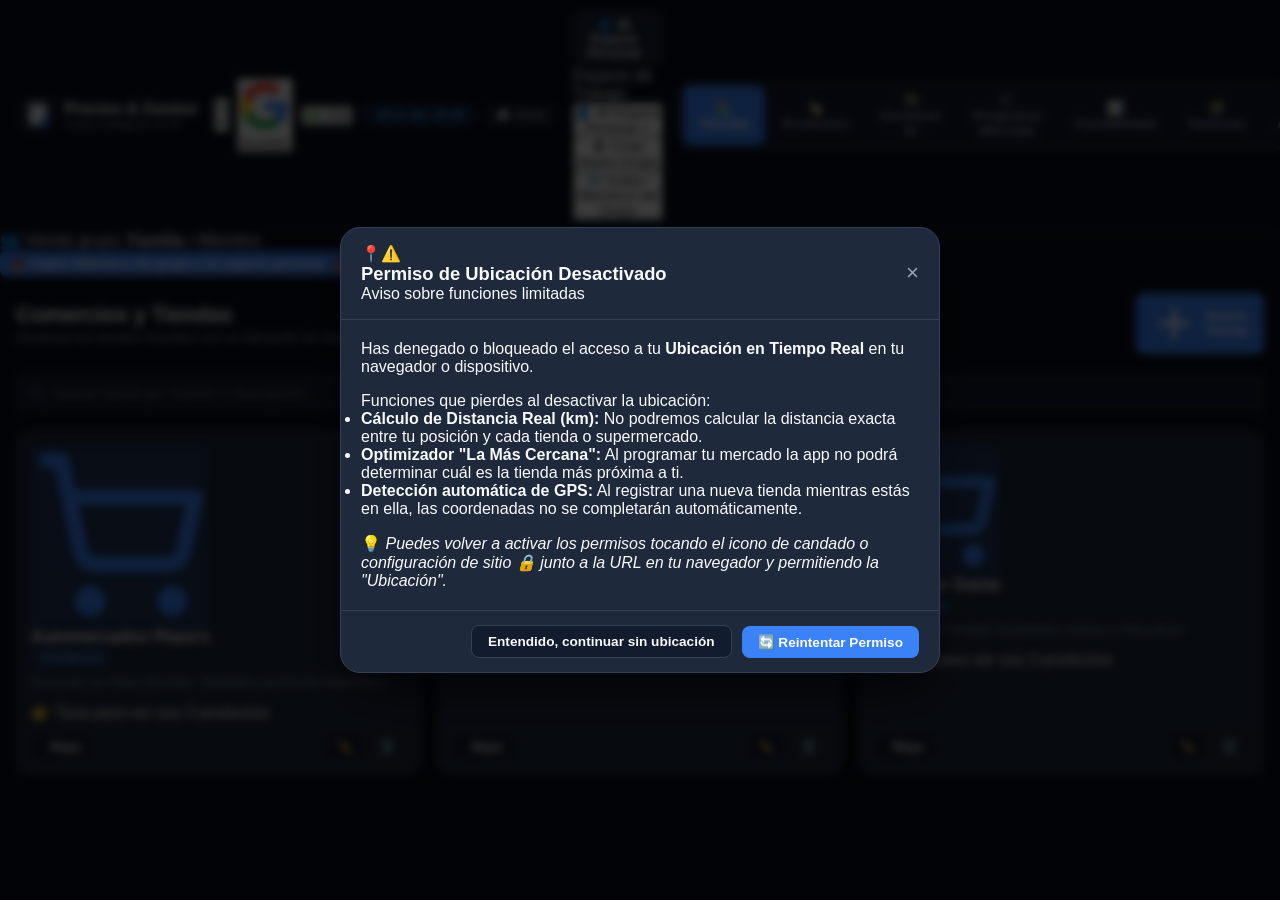
==== index.html @ e823f04b "feat: mostrar icono y nombre de tienda recortado en productos del carro de compras" ====
<!DOCTYPE html>
<html lang="es">
<head>
  <meta charset="UTF-8">
  <meta name="viewport" content="width=device-width, initial-scale=1.0, maximum-scale=1.0, user-scalable=no">
  <meta http-equiv="Cache-Control" content="no-cache, no-store, must-revalidate">
  <meta http-equiv="Pragma" content="no-cache">
  <meta http-equiv="Expires" content="0">
  <meta name="theme-color" content="#2563eb">
  <meta name="description" content="App para registro de compras con IA, control de gastos, historial de precios y planificador inteligente de mercado.">
  <title>Control de Precios y Gastos</title>
  <link rel="manifest" href="./manifest.json">
  <link rel="icon" type="image/svg+xml" href="./icons/icon.svg">
  <link rel="apple-touch-icon" href="./icons/icon.svg">
  <link rel="stylesheet" href="./css/styles.css?v=30">
  <!-- Tailwind Utilities (CDN for instant responsive styling) -->
  <script src="https://cdn.tailwindcss.com"></script>
  <script>
    tailwind.config = {
      darkMode: 'class',
      theme: {
        extend: {
          colors: {
            brand: {
              50: '#eff6ff',
              500: '#3b82f6',
              600: '#2563eb',
              700: '#1d4ed8',
            }
          }
        }
      }
    }
  </script>
  <!-- Google Identity Services (GIS) Oficial -->
  <script src="https://accounts.google.com/gsi/client" async defer></script>
</head>
<body class="bg-slate-950 text-slate-100 antialiased selection:bg-blue-500 selection:text-white">

  <!-- Top App Header -->
  <header class="app-header">
    <!-- Brand / Logotipo -->
    <div class="brand-wrapper">
      <img src="./icons/icon.svg" alt="Logo" class="brand-logo shadow-lg">
      <div>
        <h1 class="brand-title">Precios & Gastos</h1>
        <p class="brand-subtitle">Control Inteligente con IA</p>
      </div>
    </div>

    <!-- Header Actions (Google Auth, BCV & Drive Pills) -->
    <div class="header-actions">
      <!-- Botón Campana de Notificaciones -->
      <button id="btnNotificationsBell" class="relative flex items-center justify-center w-8 h-8 rounded-full bg-slate-800/90 hover:bg-slate-700 border border-slate-700 text-slate-200 transition" title="Centro de Notificaciones">
        <svg class="w-4 h-4 pointer-events-none" fill="none" stroke="currentColor" viewBox="0 0 24 24">
          <path stroke-linecap="round" stroke-linejoin="round" stroke-width="2" d="M15 17h5l-1.405-1.405A2.032 2.032 0 0118 14.158V11a6.002 6.002 0 00-4-5.659V5a2 2 0 10-4 0v.341C7.67 6.165 6 8.388 6 11v3.159c0 .538-.214 1.055-.595 1.436L4 17h5m6 0v1a3 3 0 11-6 0v-1m6 0H9"/>
        </svg>
        <span id="notifBadge" class="hidden absolute -top-1 -right-1 px-1.5 min-w-[18px] h-[18px] rounded-full bg-red-500 text-white font-black text-[10px] flex items-center justify-center ring-2 ring-slate-900 shadow pointer-events-none animate-bounce">
          0
        </span>
      </button>

      <!-- Google Auth Pill -->
      <button id="googleAuthBtn" class="flex items-center gap-1.5 p-1.5 sm:px-2.5 sm:py-1 rounded-full bg-slate-800/90 hover:bg-slate-700 border border-slate-700 text-xs font-semibold text-slate-200 transition" title="Iniciar sesión con Google">
        <svg class="w-4 h-4 flex-shrink-0" viewBox="0 0 24 24"><path fill="#4285F4" d="M22.56 12.25c0-.78-.07-1.53-.2-2.25H12v4.26h5.92c-.26 1.37-1.04 2.53-2.21 3.31v2.77h3.57c2.08-1.92 3.28-4.74 3.28-8.09z"/><path fill="#34A853" d="M12 23c2.97 0 5.46-.98 7.28-2.66l-3.57-2.77c-.98.66-2.23 1.06-3.71 1.06-2.86 0-5.29-1.93-6.16-4.53H2.18v2.84C3.99 20.53 7.7 23 12 23z"/><path fill="#FBBC05" d="M5.84 14.09c-.22-.66-.35-1.36-.35-2.09s.13-1.43.35-2.09V7.06H2.18C1.43 8.55 1 10.22 1 12s.43 3.45 1.18 4.94l2.85-2.22.81-.63z"/><path fill="#EA4335" d="M12 5.38c1.62 0 3.06.56 4.21 1.64l3.15-3.15C17.45 2.09 14.97 1 12 1 7.7 1 3.99 3.47 2.18 7.06l3.66 2.84c.87-2.6 3.3-4.52 6.16-4.52z"/></svg>
        <span id="googleAuthText" class="hidden sm:inline">Acceder</span>
      </button>

      <!-- Global Currency Display Pill ($ USD / Bs. VES) -->
      <button id="globalCurrencyToggleBtn" class="flex items-center gap-1.5 p-1.5 sm:px-2.5 sm:py-1 rounded-full bg-slate-800/90 hover:bg-slate-700 border border-slate-700 text-xs font-bold text-slate-200 transition" title="Cambiar moneda de visualización ($ USD / Bs. VES)">
        <span class="text-blue-400">💵</span>
        <span id="globalCurrencyToggleText">USD</span>
      </button>

      <!-- BCV Rate Pill -->
      <button id="bcvPillBtn" class="bcv-pill" title="Haga clic para actualizar o cambiar la tasa del BCV">
        <span class="w-2 h-2 rounded-full bg-blue-400 animate-pulse flex-shrink-0"></span>
        <span id="bcvPillText">BCV: Bs. --</span>
      </button>

      <!-- Drive Sync Pill (Oculto en móvil) -->
      <button id="drivePillBtn" class="drive-pill disabled hidden sm:flex" title="Estado de respaldo en Google Drive">
        <span>☁️</span>
        <span id="drivePillText">Drive</span>
      </button>
    </div>

    <!-- Workspace Selector (Personal vs Grupos) -->
    <div class="workspace-selector-wrapper">
      <button id="workspaceBtn" class="workspace-btn-main">
        <div class="flex items-center gap-2 truncate">
          <span id="workspaceIcon">👤</span>
          <span id="workspaceName" class="truncate">Mi Espacio Personal</span>
        </div>
        <svg class="w-3.5 h-3.5 text-slate-400 flex-shrink-0" fill="none" stroke="currentColor" viewBox="0 0 24 24"><path stroke-linecap="round" stroke-linejoin="round" stroke-width="2" d="M19 9l-7 7-7-7"/></svg>
      </button>

      <!-- Dropdown Menu -->
      <div id="workspaceDropdown" class="hidden absolute left-0 right-0 sm:right-auto mt-2 w-full sm:w-64 bg-slate-900 border border-slate-700 rounded-xl shadow-2xl p-2 z-50">
        <div class="text-[10px] uppercase font-bold text-slate-400 px-2 py-1">Espacio de Trabajo</div>
        <div id="workspaceOptionsList" class="space-y-1 mb-2">
          <!-- Rendered dynamically -->
        </div>
        <div class="border-t border-slate-800 pt-1 space-y-1">
          <button id="btnOpenCreateGroupModal" class="w-full text-left px-2 py-1.5 rounded-lg text-xs font-medium text-blue-400 hover:bg-slate-800 flex items-center gap-2">
            <span>➕</span> Crear Nuevo Grupo
          </button>
          <button id="btnOpenManageGroupModal" class="w-full text-left px-2 py-1.5 rounded-lg text-xs font-medium text-slate-300 hover:bg-slate-800 flex items-center gap-2 hidden">
            <span>⚙️</span> Invitar / Miembros del Grupo
          </button>
        </div>
      </div>
    </div>

    <!-- Desktop Navigation Tabs (Solo PC/Tablet) -->
    <nav class="desktop-nav" id="desktopNav">
      <button class="nav-btn active" data-view="stores">🏪 Tiendas</button>
      <button class="nav-btn" data-view="products">🏷️ Productos</button>
      <button class="nav-btn" data-view="scanner">📸 Escanear IA</button>
      <button class="nav-btn" data-view="planner">🛒 Programar Mercado</button>
      <button class="nav-btn" data-view="accounting">📊 Contabilidad</button>
      <button class="nav-btn" data-view="invoices">🗃️ Facturas</button>
      <button class="nav-btn" data-view="settings">⚙️ Ajustes</button>
    </nav>
  </header>

  <!-- Banner Informativo de Grupo Activo -->
  <div id="groupActiveBanner" class="hidden bg-gradient-to-r from-blue-950 via-slate-900 to-indigo-950 border-b border-blue-500/30 px-3 py-2 text-xs text-blue-200 flex flex-wrap items-center justify-between gap-2 shadow-inner w-full max-w-full overflow-hidden box-border">
    <div class="flex items-center gap-2 min-w-0">
      <span class="text-base flex-shrink-0">👥</span>
      <span class="truncate">Viendo grupo: <strong id="groupBannerName" class="text-white font-bold">Familia</strong> • <span id="groupBannerRole" class="px-1.5 py-0.5 rounded bg-blue-500/20 text-blue-300 font-semibold text-[10px]">Miembro</span></span>
    </div>
    <div class="flex items-center gap-1.5 flex-wrap sm:flex-nowrap">
      <button id="btnBannerCopyAll" class="btn btn-primary btn-sm text-xs py-1 px-2.5 shadow-md shadow-blue-500/20 whitespace-normal text-left">
        <span class="hidden sm:inline">📥 Copiar biblioteca del grupo a mi espacio personal</span>
        <span class="inline sm:hidden">📥 Copiar al personal</span>
      </button>
      <button id="btnBannerManageGroup" class="btn btn-secondary btn-sm text-xs py-1 px-2">
        ⚙️ Miembros
      </button>
    </div>
  </div>

  <!-- Main Container -->
  <main class="app-container">

    <!-- 1. VIEW: TIENDAS (STORES) -->
    <section id="view-stores" class="view-panel active">
      <div class="section-header">
        <div>
          <h2 class="section-title">Comercios y Tiendas</h2>
          <p class="section-desc">Gestiona tus tiendas favoritas con su ubicación en Google Maps.</p>
        </div>
        <button id="btnNewStore" class="btn btn-primary shadow-lg shadow-blue-500/20">
          <svg class="w-4 h-4" fill="none" stroke="currentColor" viewBox="0 0 24 24"><path stroke-linecap="round" stroke-linejoin="round" stroke-width="2" d="M12 4v16m8-8H4"/></svg>
          Nueva Tienda
        </button>
      </div>

      <!-- Filter Bar -->
      <div class="filter-bar">
        <div class="search-input-wrapper">
          <svg class="search-icon" fill="none" stroke="currentColor" viewBox="0 0 24 24"><path stroke-linecap="round" stroke-linejoin="round" stroke-width="2" d="M21 21l-6-6m2-5a7 7 0 11-14 0 7 7 0 0114 0z"/></svg>
          <input type="text" id="storeSearchInput" class="search-input" placeholder="Buscar tienda por nombre o descripción...">
        </div>
      </div>

      <!-- Stores Grid -->
      <div id="storesGrid" class="cards-grid">
        <!-- Rendered dynamically -->
      </div>
    </section>

    <!-- 2. VIEW: PRODUCTOS (PRODUCTS) -->
    <section id="view-products" class="view-panel">
      <div class="section-header">
        <div>
          <h2 class="section-title">Catálogo de Productos</h2>
          <p class="section-desc">Consulta precios en USD y Bs, califica calidad (1-5 ⭐) y analiza la gráfica de evolución.</p>
        </div>
        <button id="btnNewProduct" class="btn btn-primary shadow-lg shadow-blue-500/20">
          <svg class="w-4 h-4" fill="none" stroke="currentColor" viewBox="0 0 24 24"><path stroke-linecap="round" stroke-linejoin="round" stroke-width="2" d="M12 4v16m8-8H4"/></svg>
          Nuevo Producto
        </button>
      </div>

      <!-- Filter Bar with Currency Switcher -->
      <div class="filter-bar flex-wrap gap-2.5">
        <div class="search-input-wrapper flex-1 min-w-[200px]">
          <svg class="search-icon" fill="none" stroke="currentColor" viewBox="0 0 24 24"><path stroke-linecap="round" stroke-linejoin="round" stroke-width="2" d="M21 21l-6-6m2-5a7 7 0 11-14 0 7 7 0 0114 0z"/></svg>
          <input type="text" id="productSearchInput" class="search-input" placeholder="Buscar por nombre de producto...">
        </div>
        <select id="productStoreFilter" class="form-select max-w-xs">
          <option value="ALL">Todas las tiendas</option>
        </select>
        <!-- Currency View Toggle -->
        <div class="flex items-center gap-1.5 bg-slate-900 border border-slate-800 p-1 rounded-xl flex-shrink-0">
          <span class="text-[11px] text-slate-400 font-semibold px-1 hidden sm:inline">Ver en:</span>
          <button type="button" class="btn-toggle-curr px-2.5 py-1 rounded-lg text-xs font-bold transition" data-currency="USD" title="Ver precios en Dólares ($)">
            $ USD
          </button>
          <button type="button" class="btn-toggle-curr px-2.5 py-1 rounded-lg text-xs font-bold transition" data-currency="VES" title="Ver precios en Bolívares (Bs.) calculados con la tasa BCV del día">
            Bs. VES
          </button>
        </div>
      </div>

      <!-- Products Grid -->
      <div id="productsGrid" class="cards-grid">
        <!-- Rendered dynamically -->
      </div>
    </section>

    <!-- 3. VIEW: ESCANEAR CON IA (SCANNER) -->
    <section id="view-scanner" class="view-panel">
      <div class="section-header">
        <div>
          <h2 class="section-title">Escanear con IA</h2>
          <p class="section-desc">Toma una foto a tu factura o lista de precios. La IA extraerá los productos, actualizará precios y registrará el gasto.</p>
        </div>
      </div>

      <!-- Quick Status & Config Bar for Gemini API Key -->
      <div class="max-w-2xl mx-auto mb-3 p-3 rounded-2xl bg-slate-900 border border-slate-800 flex flex-col sm:flex-row items-center justify-between gap-3 shadow-md">
        <div class="flex items-center gap-2.5 w-full sm:w-auto">
          <span class="w-8 h-8 rounded-xl bg-blue-500/10 text-blue-400 flex items-center justify-center flex-shrink-0 font-bold">🔑</span>
          <div class="min-w-0">
            <div class="flex items-center gap-2">
              <span class="text-xs font-bold text-slate-200">Clave API de Gemini</span>
              <span id="scannerApiKeyBadge" class="px-2 py-0.5 rounded-full text-[10px] font-bold bg-amber-500/20 text-amber-300 border border-amber-500/30">Cargando...</span>
            </div>
            <p class="text-[11px] text-slate-400 truncate">Requerida para extraer datos con IA (100% gratuita)</p>
          </div>
        </div>
        <div class="flex items-center gap-2 w-full sm:w-auto justify-end">
          <button type="button" id="btnOpenApiKeyModalScanner" class="btn btn-secondary btn-sm text-xs py-1.5 px-3 flex items-center gap-1.5 w-full sm:w-auto justify-center">
            <span>⚙️</span> Cambiar Clave
          </button>
          <button type="button" id="btnOpenApiKeyGuideScanner" class="btn btn-secondary btn-sm text-xs py-1.5 px-2.5 flex items-center gap-1 flex-shrink-0" title="Ver guía paso a paso para conseguirla gratis">
            <span>❓</span> Guía
          </button>
        </div>
      </div>

      <!-- Selector de Nivel de IA (Flash Gratuito vs Pro Clase Especial) -->
      <div class="max-w-2xl mx-auto mb-5 p-2.5 rounded-2xl bg-slate-900/90 border border-slate-800 flex flex-col sm:flex-row items-center justify-between gap-2.5 shadow-md">
        <div class="flex items-center gap-2.5 w-full sm:w-auto">
          <span id="scannerTierIcon" class="w-8 h-8 rounded-xl bg-blue-500/10 text-blue-400 flex items-center justify-center font-bold text-base flex-shrink-0">⚡</span>
          <div>
            <div class="flex items-center gap-2">
              <span class="text-xs font-bold text-slate-200">Nivel de Inteligencia:</span>
              <span id="scannerTierBadge" class="px-2 py-0.5 rounded-full text-[10px] font-bold bg-blue-500/20 text-blue-300 border border-blue-500/30">⚡ Gemini Flash</span>
            </div>
            <p id="scannerTierHint" class="text-[11px] text-slate-400">⚡ Flash: Rápido y gratis • ⭐ Pro: Clase especial con máxima precisión</p>
          </div>
        </div>
        <div class="inline-flex rounded-xl p-1 bg-slate-950 border border-slate-800 flex-shrink-0 w-full sm:w-auto justify-center">
          <button type="button" class="btn-model-tier flex-1 sm:flex-none px-3 py-1 rounded-lg text-xs font-bold transition" data-tier="flash" title="Nivel Estándar Gratuito (Gemini Flash)">
            ⚡ Flash (Gratis)
          </button>
          <button type="button" class="btn-model-tier flex-1 sm:flex-none px-3 py-1 rounded-lg text-xs font-bold transition" data-tier="pro" title="Clase Especial / Mayor Nivel (Gemini Pro)">
            ⭐ Pro (Especial)
          </button>
        </div>
      </div>

      <!-- Document Mode Selector (Factura, Menú/Lista, Tablita) -->
      <div class="grid grid-cols-1 sm:grid-cols-3 gap-2.5 max-w-2xl mx-auto mb-6">
        <button type="button" id="scanModeInvoiceBtn" class="p-2.5 sm:p-3 rounded-xl border border-blue-500 bg-blue-500/10 text-blue-400 font-semibold text-xs sm:text-sm flex items-center justify-center gap-2 transition">
          <span>🧾</span> Factura de Compra
        </button>
        <button type="button" id="scanModeMenuBtn" class="p-2.5 sm:p-3 rounded-xl border border-slate-700 bg-slate-800 text-slate-400 hover:text-slate-200 font-semibold text-xs sm:text-sm flex items-center justify-center gap-2 transition">
          <span>📋</span> Menú o Lista
        </button>
        <button type="button" id="scanModeTableBtn" class="p-2.5 sm:p-3 rounded-xl border border-slate-700 bg-slate-800 text-slate-400 hover:text-slate-200 font-semibold text-xs sm:text-sm flex items-center justify-center gap-2 transition">
          <span>📊</span> Tablita / Cartelera
        </button>
      </div>

      <!-- Dropzone / Camera Capture -->
      <div class="max-w-xl mx-auto">
        <div id="scannerDropzone" class="scanner-dropzone mb-4">
          <input type="file" id="cameraFileInput" accept="image/*" capture="environment" class="hidden">
          <input type="file" id="galleryFileInput" accept="image/*" class="hidden">
          
          <div class="flex flex-col items-center justify-center gap-3">
            <div class="w-16 h-16 rounded-full bg-blue-500/10 text-blue-400 flex items-center justify-center">
              <svg class="w-8 h-8" fill="none" stroke="currentColor" viewBox="0 0 24 24"><path stroke-linecap="round" stroke-linejoin="round" stroke-width="2" d="M3 9a2 2 0 012-2h.93a2 2 0 001.664-.89l.812-1.22A2 2 0 0110.07 4h3.86a2 2 0 011.664.89l.812 1.22A2 2 0 0018.07 7H19a2 2 0 012 2v9a2 2 0 01-2 2H5a2 2 0 01-2-2V9z"/><path stroke-linecap="round" stroke-linejoin="round" stroke-width="2" d="M15 13a3 3 0 11-6 0 3 3 0 016 0z"/></svg>
            </div>
            <div>
              <p class="font-bold text-base text-slate-100">Toma una foto o sube la imagen</p>
              <p class="text-xs text-slate-400 mt-1">Se comprimirá automáticamente a WebP (~25 KB) para no saturar tu memoria</p>
            </div>
            <div class="flex gap-3 mt-2">
              <button type="button" id="btnTriggerCamera" class="btn btn-primary btn-sm">
                📷 Abrir Cámara
              </button>
              <button type="button" id="btnTriggerGallery" class="btn btn-secondary btn-sm">
                🖼️ Explorar Archivos
              </button>
            </div>
          </div>
        </div>

        <!-- Image Preview & Extreme Compression Stats -->
        <div id="scanPreviewCard" class="hidden bg-slate-900 border border-slate-800 rounded-2xl p-4 mb-6">
          <div class="flex flex-col sm:flex-row gap-4 items-center">
            <div class="relative w-36 h-48 bg-black rounded-lg overflow-hidden border border-slate-700 flex-shrink-0">
              <img id="scanPreviewImg" src="" alt="Foto comprimida" class="w-full h-full object-cover">
              <span class="absolute bottom-1 right-1 bg-black/80 text-[10px] text-emerald-400 font-bold px-1.5 py-0.5 rounded">WebP</span>
            </div>
            <div class="flex-1 w-full space-y-2">
              <div class="flex items-center justify-between">
                <span class="text-xs uppercase font-bold tracking-wider text-slate-400">Compresión Extrema</span>
                <span id="compressionSavingsBadge" class="px-2 py-0.5 rounded-full text-xs font-bold bg-emerald-500/20 text-emerald-400 border border-emerald-500/30">99% Ahorro</span>
              </div>
              <div class="text-xs text-slate-300 space-y-1">
                <p>Foto Original: <span id="compOrigSize" class="font-bold text-slate-100">0 MB</span></p>
                <p>Guardada en BD: <span id="compFinalSize" class="font-bold text-emerald-400">0 KB</span></p>
                <p class="text-[11px] text-slate-400">Filtro aplicado: Escala de grises + Alto contraste térmico</p>
              </div>

              <!-- Action button -->
              <div class="pt-2">
                <button id="btnProcessAI" class="btn btn-primary w-full py-2.5 text-sm font-bold shadow-lg shadow-blue-500/25">
                  ✨ Analizar Factura con Gemini Flash
                </button>
              </div>
            </div>
          </div>
        </div>

        <!-- AI Extraction Results Confirmation Box (Registro Múltiple de Productos) -->
        <div id="scanResultBox" class="hidden bg-slate-900 border border-blue-500/30 rounded-2xl p-4 sm:p-6 space-y-4">
          <!-- Header: Detected Info & Count -->
          <div class="flex flex-col sm:flex-row sm:items-center justify-between gap-3 pb-3 border-b border-slate-800">
            <div>
              <div class="flex items-center gap-2">
                <span class="text-xs font-bold uppercase tracking-wider text-blue-400">Escaneo Múltiple con IA</span>
                <span id="scanBadgeCount" class="px-2 py-0.5 rounded-full text-[11px] font-bold bg-blue-500/20 text-blue-400 border border-blue-500/30">0 detectados</span>
              </div>
              <h3 class="text-base sm:text-lg font-extrabold text-white mt-1">Registro Múltiple de Productos</h3>
            </div>
            <div class="text-left sm:text-right">
              <span class="text-xs text-slate-400 block">Suma de Seleccionados:</span>
              <span id="scanSelectedTotal" class="text-lg sm:text-xl font-black text-emerald-400">$ 0.00</span>
            </div>
          </div>

          <!-- Store Destination & Currency Controls -->
          <div class="grid grid-cols-1 md:grid-cols-2 gap-3 bg-slate-800/40 p-3.5 rounded-xl border border-slate-800">
            <div>
              <label for="scanStoreSelector" class="block text-xs font-bold text-slate-300 mb-1">
                🏪 Tienda o Establecimiento de Destino:
              </label>
              <select id="scanStoreSelector" class="form-select w-full text-xs">
                <!-- Dynamically populated with stores + option to create new -->
              </select>
              <input type="text" id="scanNewStoreInput" class="form-input w-full text-xs mt-2 hidden" placeholder="Escribe el nombre de la nueva tienda">
            </div>

            <div class="space-y-2">
              <div>
                <label for="scanCurrencySelector" class="block text-xs font-bold text-slate-300 mb-1">
                  💵 Moneda de los Precios:
                </label>
                <select id="scanCurrencySelector" class="form-select w-full text-xs">
                  <option value="USD">USD ($ - Dólares)</option>
                  <option value="VES">VES (Bs - Bolívares)</option>
                </select>
              </div>
              <label class="flex items-center gap-2 cursor-pointer bg-slate-800 hover:bg-slate-700/60 p-2 rounded-lg border border-slate-700 text-xs text-slate-300 select-none">
                <input type="checkbox" id="scanRecordExpenseToggle" class="rounded text-blue-600 focus:ring-blue-500 w-4 h-4">
                <span>Registrar compra como Gasto en Contabilidad</span>
              </label>
            </div>
          </div>

          <!-- Product Table Selection Header -->
          <div class="flex items-center justify-between pt-1">
            <label class="flex items-center gap-2 cursor-pointer text-xs font-bold text-slate-300 select-none">
              <input type="checkbox" id="scanSelectAllChk" checked class="rounded text-blue-600 focus:ring-blue-500 w-4 h-4">
              <span>Seleccionar todos (<span id="scanSelectedCount">0</span> de <span id="scanTotalCount">0</span> seleccionados)</span>
            </label>
            <button type="button" id="btnScanAddNewRow" class="btn btn-secondary btn-sm text-xs py-1 px-2.5">
              + Añadir producto
            </button>
          </div>

          <!-- Items Table / List -->
          <div class="max-h-80 overflow-y-auto border border-slate-800 rounded-xl bg-slate-950/60">
            <div id="extractedItemsList" class="divide-y divide-slate-800/80">
              <!-- Rendered dynamically with checkboxes, icons, editable names & prices -->
            </div>
          </div>

          <div class="bg-blue-950/30 border border-blue-500/20 rounded-xl p-3 text-xs text-slate-300 flex items-start gap-2">
            <span class="text-blue-400 mt-0.5">ℹ️</span>
            <div>
              <strong class="text-blue-300">Registro seguro y limpio:</strong> Puedes editar los nombres y precios antes de guardar o desmarcar los que no desees registrar. Cada producto nuevo tendrá asignado su icono temático automáticamente y respetará tus valoraciones personales con estrellas (⭐).
            </div>
          </div>

          <!-- Bottom Actions -->
          <div class="flex flex-col-reverse sm:flex-row gap-2.5 sm:justify-end pt-2">
            <button type="button" id="btnDiscardScan" class="btn btn-secondary btn-sm w-full sm:w-auto">
              Descartar Escaneo
            </button>
            <button type="button" id="btnConfirmScan" class="btn btn-success btn-sm w-full sm:w-auto font-bold shadow-lg shadow-emerald-500/20">
              💾 Registrar Productos Seleccionados
            </button>
          </div>
        </div>
      </div>
    </section>

    <!-- 4. VIEW: PROGRAMAR MERCADO (GROCERY PLANNER) -->
    <section id="view-planner" class="view-panel">
      <div class="section-header flex-wrap gap-3">
        <div>
          <h2 class="section-title">Programar Mercado</h2>
          <p class="section-desc">Elige productos con el botón +, ajusta cantidades en tu canasta con + y -, y optimiza tu compra por precio, cercanía o calidad.</p>
        </div>
        <!-- Currency View Toggle for Planner -->
        <div class="flex items-center gap-1.5 bg-slate-900 border border-slate-800 p-1 rounded-xl flex-shrink-0">
          <span class="text-[11px] text-slate-400 font-semibold px-1.5 hidden sm:inline">Ver precios:</span>
          <button type="button" class="btn-toggle-curr px-2.5 py-1 rounded-lg text-xs font-bold transition" data-currency="USD" title="Ver precios en Dólares ($)">
            $ USD
          </button>
          <button type="button" class="btn-toggle-curr px-2.5 py-1 rounded-lg text-xs font-bold transition" data-currency="VES" title="Ver precios en Bolívares (Bs.) calculados con la tasa BCV del día">
            Bs. VES
          </button>
        </div>
      </div>

      <div class="grid grid-cols-1 lg:grid-cols-12 gap-5 planner-main-grid">
        <!-- Col 1: Catálogo Disponible con botón + (4 cols) -->
        <div class="lg:col-span-4 bg-slate-900 border border-slate-800 rounded-2xl p-4 flex flex-col h-full">
          <div class="flex items-center justify-between mb-3">
            <h3 class="text-xs font-bold uppercase tracking-wider text-slate-400 flex items-center gap-1.5">
              <span>🏷️</span> 1. Catálogo Disponible
            </h3>
            <span id="plannerCatalogTotal" class="text-[11px] font-semibold text-slate-400">0 productos</span>
          </div>

          <input type="text" id="plannerSearchInput" class="form-input w-full text-xs mb-3" placeholder="Buscar en catálogo...">

          <div id="plannerCatalogList" class="flex-1 max-h-[460px] overflow-y-auto space-y-1.5 pr-1">
            <!-- Products with + button rendered here -->
          </div>
        </div>

        <!-- Col 2: Mi Canasta Elegida con - y + (4 cols) -->
        <div class="lg:col-span-4 bg-slate-900 border border-slate-800 rounded-2xl p-4 flex flex-col h-full">
          <div class="flex items-center justify-between mb-3">
            <h3 class="text-xs font-bold uppercase tracking-wider text-blue-400 flex items-center gap-1.5">
              <span>🛒</span> 2. Canasta Elegida
            </h3>
            <div class="flex items-center gap-2">
              <button id="btnNotifyGroupCart" class="btn btn-secondary btn-sm text-[10px] py-1 px-2.5 hidden flex items-center gap-1" title="Avisar a los miembros del grupo sobre la lista de compras actual">
                <span>📢</span> Avisar al Grupo
              </button>
              <button id="btnClearPlannerCart" class="text-[11px] text-slate-400 hover:text-red-400 transition hidden">
                Vaciar
              </button>
            </div>
          </div>

          <div id="plannerCartList" class="flex-1 max-h-[400px] overflow-y-auto space-y-2 pr-1 mb-3">
            <!-- Chosen items with - / + controls rendered here -->
          </div>

          <div class="pt-3 border-t border-slate-800 space-y-2">
            <div class="flex items-center justify-between text-xs">
              <span class="text-slate-400">Total en Canasta:</span>
              <span id="plannerCartSummary" class="font-bold text-slate-200">0 unidades (0 productos)</span>
            </div>
            <button id="btnExecutePlanner" class="btn btn-primary w-full py-2.5 font-bold shadow-lg shadow-blue-500/20 flex items-center justify-center gap-2">
              <span>🔍</span> Optimizar Compras
            </button>
          </div>
        </div>

        <!-- Col 3: Resultados de Optimización (4 cols) -->
        <div class="lg:col-span-4 space-y-4">
          <!-- Top 3 Featured Criteria Cards -->
          <div class="space-y-3" id="plannerFeaturedCards">
            <!-- Más Barata -->
            <div id="cardBestCheapest" class="bg-slate-900 border border-emerald-500/30 rounded-2xl p-3.5 flex flex-col justify-between">
              <div>
                <div class="flex items-center gap-1.5 text-xs font-bold uppercase text-emerald-400 mb-1">
                  <span>💰</span> La Más Barata
                </div>
                <h4 class="font-extrabold text-slate-100 text-sm store-name">--</h4>
                <p class="text-xs text-slate-400 mt-0.5 store-summary">Calculando canasta...</p>
              </div>
              <div class="mt-2.5 pt-2 border-t border-slate-800 text-right">
                <span class="text-base font-black text-emerald-400 store-price">$ 0.00</span>
              </div>
            </div>

            <!-- Más Cercana -->
            <div id="cardBestClosest" class="bg-slate-900 border border-blue-500/30 rounded-2xl p-3.5 flex flex-col justify-between">
              <div>
                <div class="flex items-center gap-1.5 text-xs font-bold uppercase text-blue-400 mb-1">
                  <span>📍</span> La Más Cercana
                </div>
                <h4 class="font-extrabold text-slate-100 text-sm store-name">--</h4>
                <p class="text-xs text-slate-400 mt-0.5 store-summary">Ubicación GPS...</p>
              </div>
              <div class="mt-2.5 pt-2 border-t border-slate-800 text-right">
                <span class="text-xs font-bold text-blue-400 store-distance">-- km</span>
              </div>
            </div>

            <!-- Mejor Valorada -->
            <div id="cardBestRated" class="bg-slate-900 border border-amber-500/30 rounded-2xl p-3.5 flex flex-col justify-between">
              <div>
                <div class="flex items-center gap-1.5 text-xs font-bold uppercase text-amber-400 mb-1">
                  <span>⭐</span> Mejor Valorada
                </div>
                <h4 class="font-extrabold text-slate-100 text-sm store-name">--</h4>
                <p class="text-xs text-slate-400 mt-0.5 store-summary">Calidad de productos...</p>
              </div>
              <div class="mt-2.5 pt-2 border-t border-slate-800 text-right">
                <span class="text-xs font-bold text-amber-400 store-rating">⭐ --</span>
              </div>
            </div>
          </div>

          <!-- All Stores Comparison Details -->
          <div class="bg-slate-900 border border-slate-800 rounded-2xl p-4">
            <h4 class="text-xs font-bold uppercase tracking-wider text-slate-400 mb-2.5">Comparativa de Tiendas</h4>
            <div id="plannerResultsList" class="space-y-2.5">
              <p class="text-xs text-slate-500 py-4 text-center">Agrega productos a tu canasta con + y presiona "Optimizar Compras".</p>
            </div>
          </div>
        </div>
      </div>
    </section>

    <!-- 5. VIEW: CONTABILIDAD (EXPENSES) -->
    <section id="view-accounting" class="view-panel">
      <div class="section-header">
        <div>
          <h2 class="section-title">Contabilidad y Gastos</h2>
          <p class="section-desc">Controla tus gastos diarios generados automáticamente por facturas y gastos manuales.</p>
        </div>
        <button id="btnNewManualExpense" class="btn btn-primary shadow-lg shadow-blue-500/20">
          <svg class="w-4 h-4" fill="none" stroke="currentColor" viewBox="0 0 24 24"><path stroke-linecap="round" stroke-linejoin="round" stroke-width="2" d="M12 4v16m8-8H4"/></svg>
          + Cargar Gasto Manual
        </button>
      </div>

      <!-- Period Filter Selector -->
      <div class="flex gap-2 mb-6 overflow-x-auto pb-1">
        <button class="btn btn-secondary btn-sm font-semibold active-period" data-period="TODAY">Hoy</button>
        <button class="btn btn-secondary btn-sm font-semibold" data-period="WEEK">Esta Semana</button>
        <button class="btn btn-secondary btn-sm font-semibold" data-period="MONTH">Este Mes</button>
        <button class="btn btn-secondary btn-sm font-semibold" data-period="ALL">Todo</button>
      </div>

      <!-- Financial Metric Cards -->
      <div class="grid grid-cols-1 sm:grid-cols-3 gap-4 mb-6 accounting-stats-grid">
        <div class="stat-card">
          <span class="stat-label">Total Gastado (USD)</span>
          <span id="statTotalUSD" class="stat-value text-blue-400">$ 0.00</span>
          <span id="statSubUSD" class="stat-sub">0 registros</span>
        </div>
        <div class="stat-card">
          <span class="stat-label">Total Gastado (Bolívares)</span>
          <span id="statTotalVES" class="stat-value text-emerald-400">Bs. 0.00</span>
          <span id="statSubVES" class="stat-sub">A tasa oficial BCV</span>
        </div>
        <div class="stat-card">
          <span class="stat-label">Origen de Gastos</span>
          <div class="flex items-center gap-3 mt-2 text-xs">
            <span class="px-2 py-1 bg-slate-800 rounded font-semibold text-slate-300" id="statFacturasCount">🧾 0 Facturas</span>
            <span class="px-2 py-1 bg-slate-800 rounded font-semibold text-slate-300" id="statManualesCount">✍️ 0 Manuales</span>
          </div>
        </div>
      </div>

      <!-- Expenses List -->
      <div class="bg-slate-900 border border-slate-800 rounded-2xl p-4">
        <h3 class="text-xs font-bold uppercase tracking-wider text-slate-400 mb-3">Movimientos de Gastos</h3>
        <div id="expensesList" class="space-y-2">
          <!-- Rendered dynamically -->
        </div>
      </div>
    </section>

    <!-- 6. VIEW: ARCHIVO DE FACTURAS (INVOICE ARCHIVE) -->
    <section id="view-invoices" class="view-panel">
      <div class="section-header">
        <div>
          <h2 class="section-title">Archivo de Facturas Comprimidas</h2>
          <p class="section-desc">Zona apartada para consultar fotos y comprobantes históricos con compresión extrema (~25 KB c/u).</p>
        </div>
      </div>

      <div id="invoicesGrid" class="cards-grid">
        <!-- Rendered dynamically -->
      </div>
    </section>

    <!-- 7. VIEW: AJUSTES Y RESPALDO (SETTINGS & BACKUP) -->
    <section id="view-settings" class="view-panel">
      <div class="section-header">
        <div>
          <h2 class="section-title">Ajustes y Respaldo</h2>
          <p class="section-desc">Configuración de Google Drive, IA de facturas, tasas y respaldo selectivo con numeración.</p>
        </div>
      </div>

      <div class="grid grid-cols-1 md:grid-cols-2 gap-6 settings-grid">
        <!-- Card 1: IA Google Gemini Flash -->
        <div class="bg-slate-900 border border-slate-800 rounded-2xl p-5 flex flex-col justify-between">
          <div>
            <div class="flex items-center justify-between mb-3">
              <div class="flex items-center gap-2">
                <span class="text-xl">✨</span>
                <h3 class="font-bold text-slate-100 text-sm">IA de Facturas y Menús (Gemini Flash)</h3>
              </div>
              <span id="settingsApiKeyBadge" class="px-2 py-0.5 rounded text-[10px] font-bold bg-amber-500/20 text-amber-300 border border-amber-500/30">
                Verificando...
              </span>
            </div>
            <p class="text-xs text-slate-400 mb-3 leading-relaxed">
              Google Gemini lee tickets arrugados, menús y listas. Puedes usar el nivel gratuito (Gemini Flash) o la clase especial de mayor nivel (Gemini Pro).
            </p>
            <!-- Selector de Nivel en Ajustes -->
            <div class="flex items-center justify-between p-2.5 mb-3 rounded-xl bg-slate-950/80 border border-slate-800">
              <div class="text-xs">
                <span class="font-bold text-slate-200 block">Nivel de Modelo</span>
                <span id="settingsTierDesc" class="text-[11px] text-slate-400">⚡ Flash (Gratis)</span>
              </div>
              <div class="inline-flex rounded-xl p-0.5 bg-slate-900 border border-slate-800">
                <button type="button" class="btn-model-tier px-2.5 py-1 rounded-lg text-xs font-bold transition" data-tier="flash">⚡ Flash</button>
                <button type="button" class="btn-model-tier px-2.5 py-1 rounded-lg text-xs font-bold transition" data-tier="pro">⭐ Pro</button>
              </div>
            </div>
            <div class="form-group mb-3">
              <label class="form-label flex items-center justify-between">
                <span>Clave API de Gemini:</span>
                <span id="settingsApiKeyPreview" class="text-[11px] text-slate-400 font-normal">Sin configurar</span>
              </label>
              <div class="relative flex items-center">
                <input type="password" id="inputGeminiApiKey" class="form-input pr-10 font-mono text-xs" placeholder="AIzaSy...">
                <button type="button" id="btnToggleApiKeyVisibilitySettings" class="absolute right-2.5 p-1 text-slate-400 hover:text-slate-200 transition" title="Mostrar/Ocultar clave">
                  👁️
                </button>
              </div>
            </div>
            <div class="flex flex-wrap items-center gap-2 mb-3">
              <button type="button" id="btnSaveGeminiKey" class="btn btn-primary btn-sm flex-1 sm:flex-none">
                💾 Guardar Clave
              </button>
              <button type="button" id="btnTestGeminiKeySettings" class="btn btn-secondary btn-sm flex-1 sm:flex-none">
                🧪 Probar Conexión
              </button>
              <button type="button" id="btnRemoveGeminiKeySettings" class="btn btn-secondary btn-sm text-red-400 hover:bg-red-500/10 flex-shrink-0" title="Eliminar clave actual">
                🗑️
              </button>
            </div>
          </div>
          <div class="pt-3 border-t border-slate-800 flex items-center justify-between">
            <button type="button" id="btnOpenApiKeyModalSettings" class="text-xs text-blue-400 hover:underline flex items-center gap-1.5 font-semibold">
              <span>📖</span> Guía Paso a Paso para conseguir la clave gratis ↗
            </button>
          </div>
        </div>

        <!-- Card 2: Google Drive Auto-Sync -->
        <div class="bg-slate-900 border border-slate-800 rounded-2xl p-5">
          <div class="flex items-center gap-2 mb-3">
            <span class="text-xl">☁️</span>
            <h3 class="font-bold text-slate-100 text-sm">Sincronización con Google Drive</h3>
          </div>
          <p class="text-xs text-slate-400 mb-3 leading-relaxed">
            Sincroniza y comparte tus tiendas, precios y grupos entre tu computadora y teléfono celular usando tu misma cuenta oficial de Google.
          </p>

          <!-- Banner de Cuenta de Google Vinculada -->
          <div id="driveAccountInfo" class="p-3 bg-slate-800/60 rounded-xl border border-slate-700/60 mb-3 text-xs flex items-center justify-between gap-2">
            <div class="flex items-center gap-2 truncate">
              <span id="driveAccountIcon" class="text-base flex-shrink-0">👤</span>
              <div class="truncate">
                <span class="text-[10px] text-slate-400 block font-semibold uppercase">Cuenta de Google Vinculada:</span>
                <span id="driveAccountEmail" class="font-bold text-slate-200 truncate">No has iniciado sesión</span>
              </div>
            </div>
            <button type="button" id="btnDriveConnectGoogle" class="btn btn-primary btn-sm text-[11px] py-1 px-2.5 flex-shrink-0">
              Conectar Cuenta
            </button>
          </div>

          <div class="flex items-center justify-between p-3 bg-slate-800/60 rounded-xl border border-slate-700/60 mb-3">
            <div>
              <span class="text-xs font-bold text-slate-200 block">Sincronización Automática</span>
              <span id="driveStatusDesc" class="text-[11px] text-slate-400">Requiere iniciar sesión con Google</span>
            </div>
            <label class="relative inline-flex items-center cursor-pointer">
              <input type="checkbox" id="toggleDriveSync" class="sr-only peer">
              <div class="w-11 h-6 bg-slate-700 peer-focus:outline-none rounded-full peer peer-checked:after:translate-x-full peer-checked:after:border-white after:content-[''] after:absolute after:top-[2px] after:left-[2px] after:bg-white after:border-gray-300 after:border after:rounded-full after:h-5 after:width-5 after:transition-all peer-checked:bg-emerald-600"></div>
            </label>
          </div>

          <div class="grid grid-cols-1 sm:grid-cols-2 gap-2 mb-3">
            <button id="btnManualDriveSync" class="btn btn-primary btn-sm w-full flex items-center justify-center gap-1.5 py-2" title="Sube las tiendas y productos de este equipo a tu Google Drive">
              <span>⬆️</span> Subir a Drive
            </button>
            <button id="btnRestoreDriveSync" class="btn btn-secondary btn-sm w-full flex items-center justify-center gap-1.5 py-2" title="Descarga y restaura en este dispositivo los datos guardados en Drive">
              <span>⬇️</span> Descargar de Drive
            </button>
          </div>

          <!-- Info de Estado de Sincronización -->
          <div id="driveLastSyncBox" class="p-2.5 bg-slate-950/70 border border-slate-800 rounded-xl text-[11px] text-slate-400 flex items-center justify-between mb-2">
            <span>Última sincronización:</span>
            <span id="driveLastSyncTime" class="font-semibold text-slate-300">Nunca</span>
          </div>

          <!-- Aviso en caso de requerir habilitar API en GCP -->
          <div id="driveApiDisabledNotice" class="hidden p-3 bg-amber-500/10 border border-amber-500/30 rounded-xl text-xs text-amber-200 space-y-1.5">
            <span class="block font-semibold">⚠️ Habilitar Google Drive API en Google Cloud:</span>
            <span class="block text-[11px] text-slate-300">
              Para sincronizar directamente en la nube, debes activar la API de Google Drive en tu proyecto "Mercado":
            </span>
            <a href="https://console.cloud.google.com/apis/library/drive.googleapis.com?project=920432502731" target="_blank" class="text-blue-400 underline font-bold block text-xs">
              👉 Activar Google Drive API en Google Cloud (1 Clic) ↗
            </a>
          </div>
        </div>

        <!-- Card 3: Respaldo Selectivo y Compartir -->
        <div class="bg-slate-900 border border-slate-800 rounded-2xl p-5 md:col-span-2">
          <div class="flex items-center gap-2 mb-3">
            <span class="text-xl">📦</span>
            <h3 class="font-bold text-slate-100 text-sm">Respaldo Granular y Compartir Datos</h3>
          </div>
          <p class="text-xs text-slate-400 mb-4">
            Exporta tus tiendas y productos. Puedes elegir exactamente qué tiendas incluir y renombrarlas con un número para no sobreescribir datos propios de otra persona al compartir.
          </p>

          <div class="grid grid-cols-1 md:grid-cols-2 gap-4 pt-2">
            <!-- Export Section -->
            <div class="p-4 bg-slate-800/40 border border-slate-800 rounded-xl space-y-3">
              <h4 class="text-xs font-bold uppercase text-slate-300">Exportar Datos</h4>
              
              <label class="flex items-center gap-2 text-xs text-slate-300 cursor-pointer">
                <input type="checkbox" id="chkExportNumberedStores" class="rounded bg-slate-900 border-slate-700 text-blue-500">
                <span>Guardar tiendas con <strong>número identificador</strong> (ej: Plaza's (1))</span>
              </label>

              <label class="flex items-center gap-2 text-xs text-slate-300 cursor-pointer">
                <input type="checkbox" id="chkExportIncludeHistory" checked class="rounded bg-slate-900 border-slate-700 text-blue-500">
                <span>Incluir historial de precios y gráficas</span>
              </label>

              <label class="flex items-center gap-2 text-xs text-slate-300 cursor-pointer">
                <input type="checkbox" id="chkExportIncludeExpenses" checked class="rounded bg-slate-900 border-slate-700 text-blue-500">
                <span>Incluir asientos de contabilidad</span>
              </label>

              <button id="btnDownloadBackup" class="btn btn-primary btn-sm w-full">
                📥 Descargar Respaldo JSON
              </button>
            </div>

            <!-- Import Section -->
            <div class="p-4 bg-slate-800/40 border border-slate-800 rounded-xl space-y-3">
              <h4 class="text-xs font-bold uppercase text-slate-300">Importar / Restaurar Respaldo</h4>
              <p class="text-xs text-slate-400">Selecciona un archivo de respaldo (.json) para previsualizarlo e importarlo sin sobrescribir tus datos.</p>
              
              <input type="file" id="inputImportBackupFile" accept=".json" class="hidden">
              <button id="btnTriggerImportFile" class="btn btn-secondary btn-sm w-full">
                📂 Seleccionar Archivo JSON
              </button>
            </div>
          </div>
        </div>

        <!-- Card: Preferencias de Notificaciones de Grupos -->
        <div class="bg-slate-900 border border-slate-800 rounded-2xl p-5 md:col-span-2">
          <div class="flex items-center gap-2 mb-2">
            <span class="text-xl">🔔</span>
            <h3 class="font-bold text-slate-100 text-sm">Notificaciones y Alertas de Grupos</h3>
          </div>
          <p class="text-xs text-slate-400 mb-4 leading-relaxed">
            Personaliza qué avisos e invitaciones deseas recibir en la campana de notificaciones de la aplicación:
          </p>

          <div class="grid grid-cols-1 sm:grid-cols-2 gap-3 text-xs">
            <!-- Switch 1: Invitaciones -->
            <label class="flex items-start gap-3 cursor-pointer p-3 rounded-xl bg-slate-950/80 border border-slate-800 hover:border-slate-700 transition">
              <input type="checkbox" id="chkNotifyInvitations" checked class="mt-0.5 rounded bg-slate-900 border-slate-700 text-blue-500 focus:ring-0">
              <div class="min-w-0">
                <span class="font-bold text-slate-200 block">✉️ Invitaciones a Grupos</span>
                <span class="text-[11px] text-slate-400 block mt-0.5">Recibir avisos cuando otros usuarios me inviten a unirme a grupos de compras.</span>
              </div>
            </label>

            <!-- Switch 2: Catálogo -->
            <label class="flex items-start gap-3 cursor-pointer p-3 rounded-xl bg-slate-950/80 border border-slate-800 hover:border-slate-700 transition">
              <input type="checkbox" id="chkNotifyCatalog" checked class="mt-0.5 rounded bg-slate-900 border-slate-700 text-blue-500 focus:ring-0">
              <div class="min-w-0">
                <span class="font-bold text-slate-200 block">📦 Catálogo y Nuevos Productos</span>
                <span class="text-[11px] text-slate-400 block mt-0.5">Avisarme cuando se agreguen o editen productos y tiendas en mis grupos.</span>
              </div>
            </label>

            <!-- Switch 3: Carro de Mercado -->
            <label class="flex items-start gap-3 cursor-pointer p-3 rounded-xl bg-slate-950/80 border border-slate-800 hover:border-slate-700 transition">
              <input type="checkbox" id="chkNotifyCart" checked class="mt-0.5 rounded bg-slate-900 border-slate-700 text-blue-500 focus:ring-0">
              <div class="min-w-0">
                <span class="font-bold text-slate-200 block">🛒 Cambios en Carro de Mercado</span>
                <span class="text-[11px] text-slate-400 block mt-0.5">Recibir alertas manuales cuando un miembro actualice la lista de compras del grupo.</span>
              </div>
            </label>

            <!-- Switch 4: Permisos -->
            <label class="flex items-start gap-3 cursor-pointer p-3 rounded-xl bg-slate-950/80 border border-slate-800 hover:border-slate-700 transition">
              <input type="checkbox" id="chkNotifyPermissions" checked class="mt-0.5 rounded bg-slate-900 border-slate-700 text-blue-500 focus:ring-0">
              <div class="min-w-0">
                <span class="font-bold text-slate-200 block">🛡️ Permisos de Miembros y Usuario</span>
                <span class="text-[11px] text-slate-400 block mt-0.5">Avisarme cuando el Administrador cambie permisos de miembros o de mi propio usuario.</span>
              </div>
            </label>
          </div>
        </div>

        <!-- Card 4: Zona de Peligro - Borrar Toda la Base de Datos -->
        <div class="bg-red-950/20 border border-red-500/30 rounded-2xl p-5 md:col-span-2">
          <div class="flex items-center gap-2 mb-2">
            <span class="text-xl">⚠️</span>
            <h3 class="font-bold text-red-400 text-sm">Zona de Peligro: Borrar Toda la Base de Datos</h3>
          </div>
          <p class="text-xs text-slate-300 mb-4 leading-relaxed">
            Elimina permanentemente toda la información de la aplicación: tiendas, productos, listas de precios, historial de variaciones, registros de compras y gastos. Esta acción es <strong>definitiva e irreversible</strong>.
          </p>
          <div>
            <button type="button" id="btnDeleteEntireDatabase" class="btn btn-outline-danger btn-sm text-xs py-2.5 px-4 flex items-center gap-2 font-bold hover:bg-red-600 hover:text-white transition shadow-sm">
              <span>🗑️</span> Borrar Toda la Base de Datos
            </button>
          </div>
        </div>
      </div>
    </section>

  </main>

  <!-- Mobile Bottom Navigation Bar -->
  <nav class="mobile-nav" id="mobileNav">
    <button class="mobile-nav-item active" data-view="stores">
      <svg fill="none" stroke="currentColor" viewBox="0 0 24 24"><path stroke-linecap="round" stroke-linejoin="round" stroke-width="2" d="M19 21V5a2 2 0 00-2-2H7a2 2 0 00-2 2v16m14 0h2m-2 0h-5m-9 0H3m2 0h5M9 7h1m-1 4h1m4-4h1m-1 4h1m-5 10v-5a1 1 0 011-1h2a1 1 0 011 1v5m-4 0h4"/></svg>
      <span>Tiendas</span>
    </button>
    <button class="mobile-nav-item" data-view="products">
      <svg fill="none" stroke="currentColor" viewBox="0 0 24 24"><path stroke-linecap="round" stroke-linejoin="round" stroke-width="2" d="M7 7h.01M7 3h5c.512 0 1.024.195 1.414.586l7 7a2 2 0 010 2.828l-7 7a2 2 0 01-2.828 0l-7-7A1.994 1.994 0 013 12V7a4 4 0 014-4z"/></svg>
      <span>Productos</span>
    </button>
    <button class="mobile-nav-item scan-highlight" data-view="scanner">
      <div class="scan-highlight-btn">
        <svg class="w-6 h-6" fill="none" stroke="currentColor" viewBox="0 0 24 24"><path stroke-linecap="round" stroke-linejoin="round" stroke-width="2" d="M3 9a2 2 0 012-2h.93a2 2 0 001.664-.89l.812-1.22A2 2 0 0110.07 4h3.86a2 2 0 011.664.89l.812 1.22A2 2 0 0018.07 7H19a2 2 0 012 2v9a2 2 0 01-2 2H5a2 2 0 01-2-2V9z"/><path stroke-linecap="round" stroke-linejoin="round" stroke-width="2" d="M15 13a3 3 0 11-6 0 3 3 0 016 0z"/></svg>
      </div>
      <span>Escanear</span>
    </button>
    <button class="mobile-nav-item" data-view="planner">
      <svg fill="none" stroke="currentColor" viewBox="0 0 24 24"><path stroke-linecap="round" stroke-linejoin="round" stroke-width="2" d="M3 3h2l.4 2M7 13h10l4-8H5.4M7 13L5.4 5M7 13l-2.293 2.293c-.63.63-.184 1.707.707 1.707H17m0 0a2 2 0 100 4 2 2 0 000-4zm-8 2a2 2 0 11-4 0 2 2 0 014 0z"/></svg>
      <span>Mercado</span>
    </button>
    <button class="mobile-nav-item" data-view="accounting">
      <svg fill="none" stroke="currentColor" viewBox="0 0 24 24"><path stroke-linecap="round" stroke-linejoin="round" stroke-width="2" d="M9 19v-6a2 2 0 00-2-2H5a2 2 0 00-2 2v6a2 2 0 002 2h2a2 2 0 002-2zm0 0V9a2 2 0 012-2h2a2 2 0 012 2v10m-6 0a2 2 0 002 2h2a2 2 0 002-2m0 0V5a2 2 0 012-2h2a2 2 0 012 2v14a2 2 0 01-2 2h-2a2 2 0 01-2-2z"/></svg>
      <span>Gastos</span>
    </button>
    <button class="mobile-nav-item" data-view="settings">
      <svg fill="none" stroke="currentColor" viewBox="0 0 24 24"><path stroke-linecap="round" stroke-linejoin="round" stroke-width="2" d="M10.325 4.317c.426-1.756 2.924-1.756 3.35 0a1.724 1.724 0 002.573 1.066c1.543-.94 3.31.826 2.37 2.37a1.724 1.724 0 001.065 2.572c1.756.426 1.756 2.924 0 3.35a1.724 1.724 0 00-1.066 2.573c.94 1.543-.826 3.31-2.37 2.37a1.724 1.724 0 00-2.572 1.065c-.426 1.756-2.924 1.756-3.35 0a1.724 1.724 0 00-2.573-1.066c-1.543.94-3.31-.826-2.37-2.37a1.724 1.724 0 00-1.065-2.572c-1.756-.426-1.756-2.924 0-3.35a1.724 1.724 0 001.066-2.573c-.94-1.543.826-3.31 2.37-2.37.996.608 2.296.07 2.572-1.065z"/><path stroke-linecap="round" stroke-linejoin="round" stroke-width="2" d="M15 12a3 3 0 11-6 0 3 3 0 016 0z"/></svg>
      <span>Ajustes</span>
    </button>
  </nav>

  <!-- MODAL: NUEVA / EDITAR TIENDA -->
  <div id="modalStore" class="modal-overlay">
    <div class="modal-content max-w-lg">
      <div class="modal-header">
        <h3 id="modalStoreTitle" class="modal-title">Nueva Tienda</h3>
        <button class="modal-close" data-modal="modalStore">&times;</button>
      </div>
      <form id="formStore" class="modal-body space-y-3">
        <input type="hidden" id="inputStoreId">
        
        <!-- Media Selector Obligatorio (Icono SVG o Foto) -->
        <div class="form-group">
          <label class="form-label flex items-center justify-between">
            <span>Identificador Visual (Foto / Ícono) *</span>
            <span class="text-[10px] text-amber-400 font-bold uppercase tracking-wider">Obligatorio</span>
          </label>
          <input type="hidden" id="inputStoreImageType" value="icon">
          <input type="hidden" id="inputStoreImageData" value="supermarket">

          <!-- Selector de Modo -->
          <div class="grid grid-cols-2 gap-2 mb-2">
            <button type="button" id="tabStoreIcon" class="btn btn-primary btn-sm text-xs py-1.5 flex items-center justify-center gap-1.5">
              <span>🎨</span> Ícono SVG Estándar
            </button>
            <button type="button" id="tabStorePhoto" class="btn btn-secondary btn-sm text-xs py-1.5 flex items-center justify-center gap-1.5">
              <span>📷</span> Subir Foto / Imagen
            </button>
          </div>

          <!-- Preview -->
          <div class="flex items-center gap-3 p-2.5 bg-slate-900/90 rounded-xl border border-slate-800">
            <div id="storeMediaPreview" class="w-12 h-12 rounded-xl flex items-center justify-center p-2.5 flex-shrink-0 shadow"></div>
            <div>
              <span id="storeMediaPreviewTitle" class="text-xs font-bold text-slate-200 block">Supermercado</span>
              <span class="text-[11px] text-slate-400">Identificador visible en tarjetas y listados.</span>
            </div>
          </div>

          <!-- Galería de Íconos Estándar -->
          <div id="storeIconPickerSection" class="mt-2 space-y-1">
            <div class="text-[11px] text-slate-400 font-medium">Toca un ícono estándar:</div>
            <div id="storeIconGrid" class="grid grid-cols-4 gap-2 max-h-36 overflow-y-auto p-1.5 bg-slate-900/50 rounded-xl border border-slate-800">
              <!-- Rendered dynamically -->
            </div>
          </div>

          <!-- Subir Foto / Imagen -->
          <div id="storePhotoUploadSection" class="mt-2 space-y-1.5 hidden">
            <label class="block p-3 rounded-xl border-2 border-dashed border-slate-700 hover:border-blue-500/50 text-center cursor-pointer transition bg-slate-900/40">
              <input type="file" id="inputStorePhotoFile" accept="image/*" class="hidden">
              <span class="text-xl block mb-0.5">📸</span>
              <span class="text-xs font-semibold text-slate-200 block">Seleccionar Foto del Comercio</span>
              <span class="text-[10px] text-slate-400 block mt-0.5">Se optimiza en WebP ultraligero</span>
            </label>
          </div>
        </div>

        <div class="form-group">
          <label class="form-label">Nombre de la Tienda *</label>
          <input type="text" id="inputStoreName" class="form-input" required placeholder="Ej: Automercados Plaza's, Farmatodo">
        </div>
        <div class="form-group">
          <label class="form-label">Ubicación con Google Maps (Enlace o Dirección)</label>
          <input type="text" id="inputStoreMapsUrl" class="form-input" placeholder="Ej: https://maps.google.com/?q=... o Las Mercedes, Caracas">
        </div>
        <div class="grid grid-cols-2 gap-3">
          <div class="form-group">
            <label class="form-label">Latitud (Opcional GPS)</label>
            <input type="number" step="any" id="inputStoreLat" class="form-input" placeholder="10.4910">
          </div>
          <div class="form-group">
            <label class="form-label">Longitud (Opcional GPS)</label>
            <input type="number" step="any" id="inputStoreLng" class="form-input" placeholder="-66.8530">
          </div>
        </div>
        <div class="form-group">
          <label class="form-label">Descripción Opcional</label>
          <textarea id="inputStoreDesc" class="form-textarea" placeholder="Ej: Sucursal principal, abre los domingos..."></textarea>
        </div>
        <div class="modal-footer pt-2">
          <button type="button" class="btn btn-secondary" data-modal="modalStore">Cancelar</button>
          <button type="submit" class="btn btn-primary">Guardar Tienda</button>
        </div>
      </form>
    </div>
  </div>

  <!-- MODAL: NUEVO / EDITAR PRODUCTO -->
  <div id="modalProduct" class="modal-overlay">
    <div class="modal-content max-w-lg">
      <div class="modal-header">
        <h3 id="modalProductTitle" class="modal-title">Nuevo Producto</h3>
        <button class="modal-close" data-modal="modalProduct">&times;</button>
      </div>
      <form id="formProduct" class="modal-body space-y-3">
        <input type="hidden" id="inputProductId">

        <!-- Media Selector Obligatorio (Icono SVG o Foto) -->
        <div class="form-group">
          <label class="form-label flex items-center justify-between">
            <span>Identificador Visual (Foto / Ícono) *</span>
            <span class="text-[10px] text-amber-400 font-bold uppercase tracking-wider">Obligatorio</span>
          </label>
          <input type="hidden" id="inputProductImageType" value="icon">
          <input type="hidden" id="inputProductImageData" value="grain">

          <!-- Selector de Modo -->
          <div class="grid grid-cols-2 gap-2 mb-2">
            <button type="button" id="tabProductIcon" class="btn btn-primary btn-sm text-xs py-1.5 flex items-center justify-center gap-1.5">
              <span>🎨</span> Ícono SVG Estándar
            </button>
            <button type="button" id="tabProductPhoto" class="btn btn-secondary btn-sm text-xs py-1.5 flex items-center justify-center gap-1.5">
              <span>📷</span> Subir Foto / Imagen
            </button>
          </div>

          <!-- Preview -->
          <div class="flex items-center gap-3 p-2.5 bg-slate-900/90 rounded-xl border border-slate-800">
            <div id="productMediaPreview" class="w-12 h-12 rounded-xl flex items-center justify-center p-2.5 flex-shrink-0 shadow"></div>
            <div>
              <span id="productMediaPreviewTitle" class="text-xs font-bold text-slate-200 block">Granos / Harinas / Cereales</span>
              <span class="text-[11px] text-slate-400">Icono o foto obligatoria para identificar el producto.</span>
            </div>
          </div>

          <!-- Galería de Íconos Estándar -->
          <div id="productIconPickerSection" class="mt-2 space-y-1">
            <div class="text-[11px] text-slate-400 font-medium">Toca un ícono estándar:</div>
            <div id="productIconGrid" class="grid grid-cols-4 sm:grid-cols-6 gap-2 max-h-36 overflow-y-auto p-1.5 bg-slate-900/50 rounded-xl border border-slate-800">
              <!-- Rendered dynamically -->
            </div>
          </div>

          <!-- Subir Foto / Imagen -->
          <div id="productPhotoUploadSection" class="mt-2 space-y-1.5 hidden">
            <label class="block p-3 rounded-xl border-2 border-dashed border-slate-700 hover:border-blue-500/50 text-center cursor-pointer transition bg-slate-900/40">
              <input type="file" id="inputProductPhotoFile" accept="image/*" class="hidden">
              <span class="text-xl block mb-0.5">📸</span>
              <span class="text-xs font-semibold text-slate-200 block">Seleccionar Foto del Producto</span>
              <span class="text-[10px] text-slate-400 block mt-0.5">Se optimiza en WebP ultraligero</span>
            </label>
          </div>
        </div>

        <div class="form-group">
          <label class="form-label">Tienda donde se vende *</label>
          <select id="inputProductStoreId" class="form-select" required>
            <!-- Store options -->
          </select>
        </div>
        <div class="form-group">
          <label class="form-label flex items-center justify-between">
            <span>Nombre del Producto *</span>
            <span class="text-[10px] text-slate-400 font-normal">Sin peso, volumen ni cantidades</span>
          </label>
          <input type="text" id="inputProductName" class="form-input transition" required placeholder="Ej: Harina PAN, Arroz Mary, Refresco Cola">

          <!-- Alerta / Recomendación cuando se escribe peso, volumen o cantidad en el nombre -->
          <div id="productNameSpecsWarning" class="hidden mt-2 p-3 bg-amber-500/10 border border-amber-500/30 rounded-xl text-amber-200 text-xs">
            <div class="flex items-start gap-2.5">
              <span class="text-base flex-shrink-0 mt-0.5">⚠️</span>
              <div class="flex-1 min-w-0">
                <p class="font-bold text-amber-300 text-xs">No incluyas peso, volumen ni cantidades en el nombre</p>
                <div id="productNameSpecsWarningDetails" class="mt-1 text-slate-300 text-[11px] leading-relaxed"></div>
                <div class="mt-2.5 flex flex-wrap items-center gap-2">
                  <button type="button" id="btnAutoSeparateProductSpecs" class="px-2.5 py-1.5 bg-amber-500/20 hover:bg-amber-500/30 text-amber-200 border border-amber-500/40 rounded-lg text-xs font-bold flex items-center gap-1.5 transition active:scale-95 shadow">
                    <span>✨</span> Mover a campos separados automáticamente
                  </button>
                </div>
              </div>
            </div>
          </div>
        </div>
        <!-- Atributos Opcionales: Cantidad / Combo, Peso y Volumen -->
        <div class="grid grid-cols-1 sm:grid-cols-3 gap-2.5">
          <div class="form-group">
            <label class="form-label flex items-center justify-between">
              <span>⚡ Cantidad / Pack</span>
              <span class="text-[10px] text-slate-500 font-normal">Opcional</span>
            </label>
            <input type="text" id="inputProductQuantity" class="form-input text-xs" placeholder="Ej: 2x, Pack 6, Combo 3x">
          </div>
          <div class="form-group">
            <label class="form-label flex items-center justify-between">
              <span>⚖️ Peso</span>
              <span class="text-[10px] text-slate-500 font-normal">Opcional</span>
            </label>
            <input type="text" id="inputProductWeight" class="form-input text-xs" placeholder="Ej: 400g, 1kg, 2 lb">
          </div>
          <div class="form-group">
            <label class="form-label flex items-center justify-between">
              <span>🧴 Volumen</span>
              <span class="text-[10px] text-slate-500 font-normal">Opcional</span>
            </label>
            <input type="text" id="inputProductVolume" class="form-input text-xs" placeholder="Ej: 1.5L, 355ml, 2 L">
          </div>
        </div>
        <div class="grid grid-cols-2 gap-3">
          <div class="form-group">
            <label class="form-label">Precio *</label>
            <input type="number" step="0.01" min="0" id="inputProductPrice" class="form-input" required placeholder="0.00">
          </div>
          <div class="form-group">
            <label class="form-label">Moneda de Registro *</label>
            <select id="inputProductCurrency" class="form-select">
              <option value="USD">Dólares ($)</option>
              <option value="VES">Bolívares (Bs.)</option>
            </select>
          </div>
        </div>
        <!-- Vista previa de conversión en vivo (si se ingresa en Bs se convertirá a dólares) -->
        <div id="productPriceConversionHint" class="hidden text-[11px] p-2.5 rounded-xl bg-blue-500/10 border border-blue-500/20 text-blue-300 font-medium flex items-center gap-2">
          <span class="text-base flex-shrink-0">ℹ️</span>
          <span id="productPriceConversionHintText"></span>
        </div>
        <div class="form-group">
          <label class="form-label">Valoración Personal de Calidad (1 a 5 ⭐)</label>
          <div class="flex items-center gap-3">
            <div id="productModalRatingStars" class="star-rating">
              <span class="star" data-val="1">★</span>
              <span class="star" data-val="2">★</span>
              <span class="star" data-val="3">★</span>
              <span class="star" data-val="4">★</span>
              <span class="star" data-val="5">★</span>
            </div>
            <input type="hidden" id="inputProductRating" value="">
            <button type="button" id="btnClearProductRating" class="text-xs text-slate-400 hover:text-slate-200">Limpiar</button>
          </div>
          <span class="text-[11px] text-slate-400">Compartida automáticamente con productos de idéntico nombre e imagen.</span>
        </div>
        <div class="form-group">
          <label class="form-label">Descripción Opcional</label>
          <textarea id="inputProductDesc" class="form-textarea" placeholder="Marca, presentación, notas..."></textarea>
        </div>
        <div class="modal-footer pt-2">
          <button type="button" class="btn btn-secondary" data-modal="modalProduct">Cancelar</button>
          <button type="submit" class="btn btn-primary">Guardar Producto</button>
        </div>
      </form>
    </div>
  </div>

  <!-- MODAL: HISTORIAL DE PRECIO Y GRÁFICA INTERACTIVA -->
  <div id="modalPriceChart" class="modal-overlay">
    <div class="modal-content max-w-2xl">
      <div class="modal-header">
        <div>
          <h3 id="modalChartProductName" class="modal-title">Evolución de Precio</h3>
          <p id="modalChartStoreName" class="text-xs text-slate-400">Tienda</p>
        </div>
        <button class="modal-close" data-modal="modalPriceChart">&times;</button>
      </div>
      <div class="modal-body">
        <div id="productChartContainer">
          <!-- Rendered by ProductPriceChart -->
        </div>
      </div>
    </div>
  </div>

  <!-- MODAL: GASTO MANUAL / EDICIÓN -->
  <div id="modalExpense" class="modal-overlay">
    <div class="modal-content">
      <div class="modal-header">
        <h3 id="modalExpenseTitle" class="modal-title">Nuevo Gasto Manual</h3>
        <button class="modal-close" data-modal="modalExpense">&times;</button>
      </div>
      <form id="formExpense" class="modal-body">
        <input type="hidden" id="inputExpenseId" value="">
        <div class="form-group">
          <label class="form-label">Concepto o Detalle *</label>
          <input type="text" id="inputExpenseConcept" class="form-input" required placeholder="Ej: Pasaje de autobús, Almuerzo en la calle">
        </div>
        <div class="grid grid-cols-2 gap-3">
          <div class="form-group">
            <label class="form-label">Monto *</label>
            <input type="number" step="0.01" min="0" id="inputExpenseAmount" class="form-input" required placeholder="0.00">
          </div>
          <div class="form-group">
            <label class="form-label">Moneda *</label>
            <select id="inputExpenseCurrency" class="form-select">
              <option value="USD">Dólares ($)</option>
              <option value="VES">Bolívares (Bs.)</option>
            </select>
          </div>
        </div>
        <div class="grid grid-cols-2 gap-3">
          <div class="form-group">
            <label class="form-label">Categoría *</label>
            <select id="inputExpenseCategory" class="form-select">
              <option value="Alimentos / Mercado">Alimentos / Mercado</option>
              <option value="Transporte">Transporte</option>
              <option value="Servicios">Servicios</option>
              <option value="Salud / Farmacia">Salud / Farmacia</option>
              <option value="Hogar">Hogar</option>
              <option value="Ocio / Salidas">Ocio / Salidas</option>
              <option value="Otros">Otros</option>
            </select>
          </div>
          <div class="form-group">
            <label class="form-label">Fecha *</label>
            <input type="date" id="inputExpenseDate" class="form-input" required>
          </div>
        </div>
        <div class="form-group">
          <label class="form-label">Nota Adicional</label>
          <input type="text" id="inputExpenseNote" class="form-input" placeholder="Pago en efectivo, propina, etc.">
        </div>
        <div class="modal-footer">
          <button type="button" class="btn btn-secondary" data-modal="modalExpense">Cancelar</button>
          <button type="submit" class="btn btn-primary">Guardar Gasto</button>
        </div>
      </form>
    </div>
  </div>

  <!-- MODAL: AJUSTE DE TASA BCV -->
  <div id="modalBcv" class="modal-overlay">
    <div class="modal-content max-w-sm">
      <div class="modal-header">
        <h3 class="modal-title">Tasa Banco de Venezuela / BCV</h3>
        <button class="modal-close" data-modal="modalBcv">&times;</button>
      </div>
      <div class="modal-body">
        <p class="text-xs text-slate-400">
          La tasa oficial se consulta automáticamente en internet. Puedes forzar una actualización o escribir un valor manual si no tienes conexión.
        </p>
        <div class="form-group">
          <label class="form-label">Tasa Actual (Bs. por 1 USD):</label>
          <input type="number" step="0.01" min="0" id="inputManualBcvRate" class="form-input text-lg font-bold text-blue-400">
        </div>
        <button id="btnFetchOnlineBcv" class="btn btn-secondary btn-sm w-full">
          🔄 Consultar API Oficial Ahora
        </button>
      </div>
      <div class="modal-footer">
        <button type="button" class="btn btn-secondary" data-modal="modalBcv">Cerrar</button>
        <button id="btnSaveManualBcv" class="btn btn-primary">Aplicar Tasa</button>
      </div>
    </div>
  </div>

  <!-- MODAL: DETALLE DE FACTURA ARCHIVADA -->
  <div id="modalInvoiceDetail" class="modal-overlay">
    <div class="modal-content max-w-lg">
      <div class="modal-header">
        <div>
          <h3 id="invDetailStore" class="modal-title">Factura</h3>
          <p id="invDetailDate" class="text-xs text-slate-400">Fecha</p>
        </div>
        <button class="modal-close" data-modal="modalInvoiceDetail">&times;</button>
      </div>
      <div class="modal-body">
        <!-- Receipt Image Viewer -->
        <div id="invDetailPhotoContainer" class="bg-black/60 rounded-xl p-2 flex items-center justify-center max-h-72 overflow-hidden border border-slate-800">
          <img id="invDetailPhoto" src="" alt="Factura" class="max-h-64 object-contain rounded">
        </div>
        <div class="flex items-center justify-between text-xs text-slate-400">
          <span id="invDetailSize">Peso comprimido: ~25 KB</span>
          <span id="invDetailTotals" class="font-bold text-emerald-400 text-sm">$ 0.00 / Bs. 0.00</span>
        </div>
        <!-- Items Table -->
        <div class="max-h-48 overflow-y-auto border border-slate-800 rounded-lg">
          <table class="w-full text-left text-xs">
            <thead class="bg-slate-800 text-slate-400 sticky top-0">
              <tr>
                <th class="p-2">Producto</th>
                <th class="p-2 text-right">Precio</th>
              </tr>
            </thead>
            <tbody id="invDetailItemsTable" class="divide-y divide-slate-800">
              <!-- Rendered dynamically -->
            </tbody>
          </table>
        </div>
      </div>
    </div>
  </div>

  <!-- MODAL: INSPECTOR E IMPORTADOR DE RESPALDOS -->
  <div id="modalImportInspector" class="modal-overlay">
    <div class="modal-content max-w-xl">
      <div class="modal-header">
        <h3 class="modal-title">Inspección de Respaldo</h3>
        <button class="modal-close" data-modal="modalImportInspector">&times;</button>
      </div>
      <div class="modal-body">
        <div id="importStatsOverview" class="p-3 bg-slate-800/40 rounded-xl border border-slate-800 text-xs space-y-1">
          <!-- Summary info -->
        </div>

        <div class="form-group">
          <label class="form-label font-bold text-slate-200">Resolución de Tiendas Duplicadas:</label>
          <select id="importConflictStrategy" class="form-select text-xs">
            <option value="RENAME_WITH_NUMBER">(Recomendado) Evitar reemplazo: Renombrar con número identificador ej: Tienda (2)</option>
            <option value="UPDATE_PRICES_ONLY">Actualizar sólo los precios más recientes (conservar estrellas y descripción)</option>
            <option value="KEEP_EXISTING_SKIP">Omitir duplicados e importar sólo las tiendas y productos nuevos</option>
          </select>
        </div>

        <div class="form-group">
          <label class="form-label">Selecciona qué tiendas deseas importar:</label>
          <div id="importStoresList" class="max-h-44 overflow-y-auto space-y-1.5 border border-slate-800 rounded-lg p-2">
            <!-- Checkbox list of stores in backup -->
          </div>
        </div>
      </div>
      <div class="modal-footer">
        <button type="button" class="btn btn-secondary" data-modal="modalImportInspector">Cancelar</button>
        <button id="btnExecuteFinalImport" class="btn btn-success">Importar Seleccionados</button>
      </div>
    </div>
  </div>

  <!-- MODAL: PRODUCTOS DE LA TIENDA (CLICK EN TIENDA) -->
  <div id="modalStoreProducts" class="modal-overlay">
    <div class="modal-content max-w-2xl">
      <div class="modal-header items-center">
        <div class="flex items-center gap-3">
          <div id="storeModalIcon" class="w-12 h-12 rounded-xl flex items-center justify-center flex-shrink-0 shadow"></div>
          <div>
            <h3 id="storeModalName" class="modal-title">Nombre de Tienda</h3>
            <p id="storeModalDesc" class="text-xs text-slate-400 mt-0.5">Descripción de la tienda</p>
          </div>
        </div>
        <button class="modal-close" data-modal="modalStoreProducts">&times;</button>
      </div>

      <div class="modal-body space-y-3.5">
        <!-- Sub-header bar -->
        <div class="flex items-center justify-between gap-2 flex-wrap pb-2 border-b border-slate-800">
          <div class="flex items-center gap-2">
            <span id="storeModalProductsCount" class="card-badge bg-blue-500/20 text-blue-400 font-bold">0 productos</span>
            <a id="storeModalMapsLink" href="#" target="_blank" rel="noopener noreferrer" class="text-xs text-blue-400 hover:underline flex items-center gap-1 font-semibold">
              <svg class="w-3.5 h-3.5" fill="none" stroke="currentColor" viewBox="0 0 24 24"><path stroke-linecap="round" stroke-linejoin="round" stroke-width="2" d="M17.657 16.657L13.414 20.9a1.998 1.998 0 01-2.827 0l-4.244-4.243a8 8 0 1111.314 0z"/><path stroke-linecap="round" stroke-linejoin="round" stroke-width="2" d="M15 11a3 3 0 11-6 0 3 3 0 016 0z"/></svg>
              <span>Ver en Maps</span>
            </a>
          </div>
          <div class="flex items-center gap-2">
            <div class="flex items-center gap-0.5 bg-slate-900 border border-slate-800 p-0.5 rounded-lg">
              <button type="button" class="btn-toggle-curr px-2 py-0.5 rounded-md text-[11px] font-bold transition" data-currency="USD">$ USD</button>
              <button type="button" class="btn-toggle-curr px-2 py-0.5 rounded-md text-[11px] font-bold transition" data-currency="VES">Bs. VES</button>
            </div>
            <button id="btnStoreModalAddProduct" class="btn btn-primary btn-sm flex items-center gap-1 text-xs">
              <span>➕</span> Agregar Producto
            </button>
          </div>
        </div>

        <!-- Filter within store products -->
        <input type="text" id="storeModalFilterInput" class="form-input w-full text-xs" placeholder="Buscar productos en esta tienda...">

        <!-- List of products in this store -->
        <div id="storeModalProductsList" class="space-y-2 max-h-[50vh] overflow-y-auto pr-1">
          <!-- Rendered dynamically -->
        </div>
      </div>

      <div class="modal-footer">
        <button type="button" class="btn btn-secondary" data-modal="modalStoreProducts">Cerrar</button>
      </div>
    </div>
  </div>

  <!-- MODAL: AVISO DE UBICACIÓN DESACTIVADA -->
  <div id="modalLocationDenied" class="modal-overlay">
    <div class="modal-content max-w-md">
      <div class="modal-header border-b border-amber-500/30">
        <div class="flex items-center gap-2 text-amber-400">
          <span class="text-2xl">📍⚠️</span>
          <div>
            <h3 class="modal-title text-amber-300">Permiso de Ubicación Desactivado</h3>
            <p class="text-[11px] text-amber-400/80">Aviso sobre funciones limitadas</p>
          </div>
        </div>
        <button class="modal-close" data-modal="modalLocationDenied">&times;</button>
      </div>

      <div class="modal-body space-y-3.5 text-xs text-slate-300">
        <p class="leading-relaxed">
          Has denegado o bloqueado el acceso a tu <strong class="text-white">Ubicación en Tiempo Real</strong> en tu navegador o dispositivo.
        </p>

        <div class="p-3.5 bg-amber-500/10 border border-amber-500/25 rounded-xl space-y-2.5">
          <p class="font-bold text-amber-300 text-xs uppercase tracking-wide">
            Funciones que pierdes al desactivar la ubicación:
          </p>
          <ul class="space-y-2 text-slate-300 list-disc list-inside">
            <li>
              <strong class="text-slate-100">Cálculo de Distancia Real (km):</strong> No podremos calcular la distancia exacta entre tu posición y cada tienda o supermercado.
            </li>
            <li>
              <strong class="text-slate-100">Optimizador "La Más Cercana":</strong> Al programar tu mercado la app no podrá determinar cuál es la tienda más próxima a ti.
            </li>
            <li>
              <strong class="text-slate-100">Detección automática de GPS:</strong> Al registrar una nueva tienda mientras estás en ella, las coordenadas no se completarán automáticamente.
            </li>
          </ul>
        </div>

        <p class="text-[11px] text-slate-400 leading-normal">
          💡 <em>Puedes volver a activar los permisos tocando el icono de candado o configuración de sitio 🔒 junto a la URL en tu navegador y permitiendo la "Ubicación".</em>
        </p>
      </div>

      <div class="modal-footer flex flex-col sm:flex-row gap-2">
        <button type="button" class="btn btn-secondary w-full sm:w-auto" data-modal="modalLocationDenied">
          Entendido, continuar sin ubicación
        </button>
        <button type="button" id="btnRetryLocationPerm" class="btn btn-primary w-full sm:w-auto">
          🔄 Reintentar Permiso
        </button>
      </div>
    </div>
  </div>

  <!-- MODAL: GESTIÓN DE CLAVE API GEMINI & GUÍA PASO A PASO -->
  <div id="modalGeminiApiKey" class="modal-overlay">
    <div class="modal-content max-w-lg">
      <div class="modal-header">
        <div class="flex items-center gap-2">
          <span class="w-8 h-8 rounded-lg bg-blue-500/10 text-blue-400 flex items-center justify-center font-bold text-base">🔑</span>
          <div>
            <h3 class="modal-title text-base sm:text-lg">Clave API de Google Gemini</h3>
            <p class="text-[11px] text-slate-400">Agrégala o cámbiala en cualquier momento (100% gratuita)</p>
          </div>
        </div>
        <button class="modal-close" data-modal="modalGeminiApiKey">&times;</button>
      </div>

      <div class="modal-body space-y-4">
        <!-- Status Banner -->
        <div id="modalApiKeyStatusBanner" class="p-3 rounded-xl border flex items-center justify-between text-xs bg-slate-800/60 border-slate-700/60">
          <div class="flex items-center gap-2 truncate">
            <span id="modalApiKeyStatusDot" class="w-2.5 h-2.5 rounded-full bg-amber-400 flex-shrink-0"></span>
            <span id="modalApiKeyStatusText" class="font-bold text-slate-200 truncate">Verificando estado...</span>
          </div>
          <span id="modalApiKeyStatusBadge" class="px-2 py-0.5 rounded text-[10px] font-bold bg-amber-500/20 text-amber-300 border border-amber-500/30 flex-shrink-0">
            Pendiente
          </span>
        </div>

        <!-- Selector de Nivel: Gratuito Flash vs Clase Especial Pro -->
        <div class="form-group mb-1">
          <label class="form-label flex items-center justify-between">
            <span>Nivel de Modelo de Inteligencia Artificial:</span>
            <span id="modalSelectedTierBadge" class="text-[11px] font-bold text-blue-400">⚡ Flash (Gratuito)</span>
          </label>
          <div class="grid grid-cols-2 gap-2">
            <button type="button" class="btn-modal-tier p-2.5 rounded-xl border text-left transition" data-tier="flash">
              <div class="flex items-center gap-1.5 font-bold text-xs text-slate-100">
                <span>⚡</span> Gemini Flash
              </div>
              <p class="text-[10px] text-slate-400 mt-1">Nivel Gratuito. Rápido y sin costo con Google AI Studio.</p>
            </button>
            <button type="button" class="btn-modal-tier p-2.5 rounded-xl border text-left transition" data-tier="pro">
              <div class="flex items-center gap-1.5 font-bold text-xs text-amber-300">
                <span>⭐</span> Gemini Pro
              </div>
              <p class="text-[10px] text-slate-400 mt-1">Clase Especial / Mayor Nivel. Máxima potencia y prioridad sin saturación.</p>
            </button>
          </div>
        </div>

        <!-- Form Input -->
        <div class="form-group mb-0">
          <label class="form-label flex items-center justify-between">
            <span>Tu Clave API de Google Gemini:</span>
            <span class="text-[11px] text-slate-400 font-normal">Empieza con AIzaSy...</span>
          </label>
          <div class="relative flex items-center">
            <input type="password" id="modalInputGeminiApiKey" class="form-input pr-10 font-mono text-xs" placeholder="Pega aquí tu clave AIzaSy...">
            <button type="button" id="btnToggleModalApiKeyVis" class="absolute right-2.5 p-1 text-slate-400 hover:text-slate-200 transition" title="Mostrar/Ocultar clave">
              👁️
            </button>
          </div>
        </div>

        <!-- Action Buttons -->
        <div class="grid grid-cols-1 sm:grid-cols-3 gap-2 pt-1">
          <button type="button" id="btnSaveModalApiKey" class="btn btn-primary btn-sm flex items-center justify-center gap-1.5 font-bold">
            <span>💾</span> Guardar Clave
          </button>
          <button type="button" id="btnTestModalApiKey" class="btn btn-secondary btn-sm flex items-center justify-center gap-1.5">
            <span>🧪</span> Probar Conexión
          </button>
          <button type="button" id="btnDeleteModalApiKey" class="btn btn-secondary btn-sm text-red-400 hover:bg-red-500/10 hover:border-red-500/30 flex items-center justify-center gap-1.5" title="Eliminar clave guardada">
            <span>🗑️</span> Quitar Clave
          </button>
        </div>

        <!-- Guía Paso a Paso para Conseguir la Clave Gratis -->
        <div class="border-t border-slate-800 pt-3">
          <div class="flex items-center justify-between mb-2.5">
            <h4 class="text-xs font-bold text-slate-200 uppercase tracking-wider flex items-center gap-1.5">
              <span>📖</span> Guía: Cómo conseguir tu Clave GRATIS
            </h4>
            <span class="px-2 py-0.5 rounded-full text-[10px] font-bold bg-emerald-500/20 text-emerald-400 border border-emerald-500/30">
              100% Gratuito
            </span>
          </div>

          <!-- Direct Link Button -->
          <a href="https://aistudio.google.com/app/apikey" target="_blank" rel="noopener noreferrer" class="mb-3 w-full p-2.5 rounded-xl bg-blue-600/20 hover:bg-blue-600/30 border border-blue-500/40 text-blue-300 font-bold text-xs flex items-center justify-center gap-2 transition shadow-sm">
            <span>🔗</span> Abrir Google AI Studio (aistudio.google.com/app/apikey) ↗
          </a>

          <!-- Step Cards -->
          <div class="space-y-2 text-xs text-slate-300">
            <div class="p-2.5 rounded-xl bg-slate-800/40 border border-slate-800 flex items-start gap-2.5">
              <span class="w-5 h-5 rounded-full bg-blue-500/20 text-blue-400 font-bold flex items-center justify-center text-[11px] flex-shrink-0 mt-0.5">1</span>
              <div>
                <strong class="text-slate-100 block">Entra con tu cuenta de Google</strong>
                <p class="text-[11px] text-slate-400">Abre el enlace de Google AI Studio e inicia sesión con cualquier cuenta de Gmail o Google.</p>
              </div>
            </div>

            <div class="p-2.5 rounded-xl bg-slate-800/40 border border-slate-800 flex items-start gap-2.5">
              <span class="w-5 h-5 rounded-full bg-blue-500/20 text-blue-400 font-bold flex items-center justify-center text-[11px] flex-shrink-0 mt-0.5">2</span>
              <div>
                <strong class="text-slate-100 block">Haz clic en "Create API key" (Crear clave)</strong>
                <p class="text-[11px] text-slate-400">En la parte superior verás el botón azul para crear tu clave de API.</p>
              </div>
            </div>

            <div class="p-2.5 rounded-xl bg-slate-800/40 border border-slate-800 flex items-start gap-2.5">
              <span class="w-5 h-5 rounded-full bg-blue-500/20 text-blue-400 font-bold flex items-center justify-center text-[11px] flex-shrink-0 mt-0.5">3</span>
              <div>
                <strong class="text-slate-100 block">Elige un proyecto</strong>
                <p class="text-[11px] text-slate-400">Selecciona la opción <em>"Create API key in new project"</em> (o uno existente) y confirma.</p>
              </div>
            </div>

            <div class="p-2.5 rounded-xl bg-slate-800/40 border border-slate-800 flex items-start gap-2.5">
              <span class="w-5 h-5 rounded-full bg-blue-500/20 text-blue-400 font-bold flex items-center justify-center text-[11px] flex-shrink-0 mt-0.5">4</span>
              <div>
                <strong class="text-slate-100 block">Copia la clave generada y pégala aquí</strong>
                <p class="text-[11px] text-slate-400">Copia el texto que empieza con <code>AIzaSy...</code>, pégalo en el recuadro superior y presiona <strong>Guardar Clave</strong>.</p>
              </div>
            </div>
          </div>

          <!-- Callout Note -->
          <div class="mt-3 p-2.5 rounded-xl bg-slate-950/60 border border-slate-800 text-[11px] text-slate-400 flex items-start gap-2">
            <span class="text-amber-400 mt-0.5 flex-shrink-0">💡</span>
            <div>
              <strong class="text-slate-300">Totalmente Gratuito:</strong> Google otorga 15 peticiones por minuto y 1.500 al día gratis con Gemini Flash (3.8 Flash). No requiere ingresar tarjetas de crédito y tu clave se guarda únicamente en tu dispositivo de forma privada.
            </div>
          </div>
        </div>
      </div>

      <div class="modal-footer">
        <button type="button" class="btn btn-secondary btn-sm w-full sm:w-auto" data-modal="modalGeminiApiKey">Cerrar</button>
      </div>
    </div>
  </div>

  <!-- MODAL: LOGIN EXCLUSIVO CON GOOGLE OFICIAL -->
  <div id="modalGoogleLogin" class="modal-overlay">
    <div class="modal-content max-w-sm">
      <div class="modal-header">
        <h3 class="modal-title">Cuenta de Google</h3>
        <button class="modal-close" data-modal="modalGoogleLogin">&times;</button>
      </div>
      <div class="modal-body">
        <!-- Vista Cuando NO está logueado -->
        <div id="googleLoginLoggedOutView" class="space-y-4 text-center">
          <div class="w-14 h-14 mx-auto rounded-full bg-slate-800 flex items-center justify-center shadow-lg border border-slate-700">
            <svg class="w-8 h-8" viewBox="0 0 24 24"><path fill="#4285F4" d="M22.56 12.25c0-.78-.07-1.53-.2-2.25H12v4.26h5.92c-.26 1.37-1.04 2.53-2.21 3.31v2.77h3.57c2.08-1.92 3.28-4.74 3.28-8.09z"/><path fill="#34A853" d="M12 23c2.97 0 5.46-.98 7.28-2.66l-3.57-2.77c-.98.66-2.23 1.06-3.71 1.06-2.86 0-5.29-1.93-6.16-4.53H2.18v2.84C3.99 20.53 7.7 23 12 23z"/><path fill="#FBBC05" d="M5.84 14.09c-.22-.66-.35-1.36-.35-2.09s.13-1.43.35-2.09V7.06H2.18C1.43 8.55 1 10.22 1 12s.43 3.45 1.18 4.94l2.85-2.22.81-.63z"/><path fill="#EA4335" d="M12 5.38c1.62 0 3.06.56 4.21 1.64l3.15-3.15C17.45 2.09 14.97 1 12 1 7.7 1 3.99 3.47 2.18 7.06l3.66 2.84c.87-2.6 3.3-4.52 6.16-4.52z"/></svg>
          </div>
          <div>
            <h4 class="font-bold text-slate-100 text-sm">Iniciar Sesión Oficial con Google</h4>
            <p class="text-xs text-slate-400 mt-1">Conéctate para compartir tiendas y productos en grupos familiares.</p>
          </div>

          <!-- Botón de Inicio de Sesión Oficial con Google -->
          <div class="my-4 flex flex-col items-center justify-center gap-3">
            <div id="googleGisButtonContainer" class="flex justify-center w-full min-h-[44px]"></div>
            <button type="button" id="btnGoogleDirectRedirect" class="hidden w-full py-3 px-4 rounded-xl font-bold text-sm bg-white hover:bg-slate-100 text-slate-900 flex items-center justify-center gap-3 shadow-lg transition active:scale-95 border border-slate-200">
              <svg class="w-5 h-5 flex-shrink-0" viewBox="0 0 24 24"><path fill="#4285F4" d="M22.56 12.25c0-.78-.07-1.53-.2-2.25H12v4.26h5.92c-.26 1.37-1.04 2.53-2.21 3.31v2.77h3.57c2.08-1.92 3.28-4.74 3.28-8.09z"/><path fill="#34A853" d="M12 23c2.97 0 5.46-.98 7.28-2.66l-3.57-2.77c-.98.66-2.23 1.06-3.71 1.06-2.86 0-5.29-1.93-6.16-4.53H2.18v2.84C3.99 20.53 7.7 23 12 23z"/><path fill="#FBBC05" d="M5.84 14.09c-.22-.66-.35-1.36-.35-2.09s.13-1.43.35-2.09V7.06H2.18C1.43 8.55 1 10.22 1 12s.43 3.45 1.18 4.94l2.85-2.22.81-.63z"/><path fill="#EA4335" d="M12 5.38c1.62 0 3.06.56 4.21 1.64l3.15-3.15C17.45 2.09 14.97 1 12 1 7.7 1 3.99 3.47 2.18 7.06l3.66 2.84c.87-2.6 3.3-4.52 6.16-4.52z"/></svg>
              <span>Acceso Oficial con Google</span>
            </button>
          </div>

          <div class="p-3 bg-blue-500/10 border border-blue-500/25 rounded-xl text-left text-[11px] text-slate-300 space-y-1.5">
            <span class="font-bold text-blue-300 block flex items-center gap-1.5">
              <span>🔒</span> Redirección Oficial a accounts.google.com
            </span>
            <span class="leading-relaxed block">
              El inicio de sesión se realiza en la pasarela protegida de Google con tu contraseña personal y verificación en 2 pasos (2FA). Al autenticarte exitosamente, Google confirma tu correo verificado en la app.
            </span>
          </div>

          <!-- Configurar Google OAuth Client ID (Oculto para usuarios finales) -->
          <div id="googleClientSetupNotice" class="hidden text-left text-xs bg-slate-900/80 p-3 rounded-xl border border-slate-800 space-y-2">
            <div class="flex items-center justify-between text-slate-300 font-bold text-[11px]">
              <span>⚙️ Configuración de Google Cloud (Desarrollador)</span>
            </div>
            <p class="text-[11px] text-slate-400 leading-normal">
              Google requiere un Client ID para autorizar la redirección hacia <code class="text-slate-300">andresm333.github.io</code>:
            </p>
            <div class="form-group mb-1">
              <input type="text" id="inputGoogleClientId" class="form-input text-xs font-mono" placeholder="xxxx.apps.googleusercontent.com">
            </div>
            <button type="button" id="btnSaveGoogleClientId" class="btn btn-primary btn-sm w-full font-bold text-xs py-1.5">
              💾 Guardar e Iniciar Sesión en Google
            </button>
          </div>
        </div>

        <!-- Vista Cuando SÍ está logueado -->
        <div id="googleLoginLoggedInView" class="hidden space-y-4 text-center">
          <img id="userAvatarImg" src="" alt="Avatar" class="w-16 h-16 rounded-full mx-auto border-2 border-blue-500 shadow-lg object-cover">
          <div>
            <h4 id="userDisplayName" class="font-bold text-slate-100 text-base">Usuario</h4>
            <p id="userEmailText" class="text-xs text-slate-400">correo@gmail.com</p>
          </div>
          <div class="p-3 bg-slate-800/60 rounded-xl border border-slate-700/60 text-xs text-left space-y-1">
            <span class="font-bold text-slate-300 block">Grupos Accesibles:</span>
            <div id="userGroupsCount" class="text-slate-400">0 grupos vinculados</div>
          </div>

          <!-- Acciones de Sincronización y Ajustes desde la Cuenta -->
          <div class="p-3 bg-blue-500/10 border border-blue-500/20 rounded-xl text-left space-y-2">
            <div class="flex items-center justify-between text-xs font-bold text-blue-300">
              <span class="flex items-center gap-1.5">
                <span>☁️</span> Google Drive Sync
              </span>
              <span id="googleModalDriveStatusBadge" class="text-[10px] px-2 py-0.5 rounded bg-blue-500/20 text-blue-300 font-semibold">Listo</span>
            </div>
            <p class="text-[11px] text-slate-400 leading-normal">
              Comparte y sincroniza tus tiendas y precios entre tu computadora y tu teléfono con esta cuenta.
            </p>
            <div class="grid grid-cols-2 gap-2 pt-1">
              <button type="button" id="btnGoogleModalSyncDrive" class="btn btn-primary btn-sm text-xs py-1.5">
                🔄 Sincronizar
              </button>
              <button type="button" id="btnGoogleModalGoSettings" class="btn btn-secondary btn-sm text-xs py-1.5">
                ⚙️ Ajustes
              </button>
            </div>
          </div>

          <button id="btnSignOutGoogle" class="btn btn-outline-danger btn-sm w-full">
            Cerrar Sesión de Google
          </button>
        </div>
      </div>
    </div>
  </div>

  <!-- MODAL: CREAR NUEVO GRUPO -->
  <div id="modalCreateGroup" class="modal-overlay">
    <div class="modal-content max-w-sm">
      <div class="modal-header">
        <h3 class="modal-title">Crear Grupo Compartido</h3>
        <button class="modal-close" data-modal="modalCreateGroup">&times;</button>
      </div>
      <form id="formCreateGroup" class="modal-body">
        <p class="text-xs text-slate-400">
          Crea una biblioteca compartida de tiendas y productos (ej. para tu familia o negocio). Tú serás el Administrador del grupo.
        </p>
        <div class="form-group">
          <label class="form-label">Nombre del Grupo *</label>
          <input type="text" id="inputGroupName" class="form-input" required placeholder="Ej: Familia Pérez, Compras de la Casa">
        </div>
        <div class="modal-footer">
          <button type="button" class="btn btn-secondary" data-modal="modalCreateGroup">Cancelar</button>
          <button type="submit" class="btn btn-primary">Crear y Activar Grupo</button>
        </div>
      </form>
    </div>
  </div>

  <!-- MODAL: ADMINISTRAR GRUPO E INVITAR MIEMBROS POR CORREO -->
  <div id="modalManageGroup" class="modal-overlay">
    <div class="modal-content max-w-lg">
      <div class="modal-header">
        <div>
          <h3 id="manageGroupName" class="modal-title">Administrar Grupo</h3>
          <p id="manageGroupOwner" class="text-xs text-slate-400">Admin: --</p>
        </div>
        <button class="modal-close" data-modal="modalManageGroup">&times;</button>
      </div>
      <div class="modal-body space-y-4">
        <!-- Formulario para Invitar Miembros (Solo Admin) -->
        <div id="inviteMemberSection" class="p-4 bg-slate-800/40 rounded-xl border border-slate-700/60">
          <h4 class="text-xs font-bold uppercase text-blue-400 mb-1">➕ Invitar persona por su correo</h4>
          <p class="text-[11px] text-slate-400 mb-3">
            El invitado solo podrá unirse si inicia sesión con este correo de Google específico (@gmail.com).
          </p>
          <form id="formInviteMember" class="flex gap-2">
            <input type="email" id="inputInviteMemberEmail" class="form-input flex-1 text-xs" required placeholder="correo_amigo@gmail.com" pattern=".+@gmail\.com$" title="Debe ser una cuenta de Google terminada en @gmail.com">
            <button type="submit" class="btn btn-primary btn-sm flex-shrink-0">
              Invitar
            </button>
          </form>
        </div>

        <!-- Lista de Miembros Actuales -->
        <div>
          <h4 class="text-xs font-bold uppercase tracking-wider text-slate-400 mb-2">Miembros y Permisos de Acceso</h4>
          <div id="groupMembersList" class="space-y-3 max-h-[55vh] overflow-y-auto pr-1">
            <!-- Rendered dynamically -->
          </div>
        </div>

        <!-- Botón peligroso: Eliminar grupo (Solo Admin) -->
        <div id="deleteGroupSection" class="pt-3 border-t border-slate-800 flex justify-end hidden">
          <button id="btnDeleteCurrentGroup" class="btn btn-outline-danger btn-sm text-xs">
            🗑️ Eliminar este grupo
          </button>
        </div>
      </div>
    </div>
  </div>

  <!-- MODAL: COPIAR DEL GRUPO A MI ESPACIO PERSONAL -->
  <div id="modalCopyGroup" class="modal-overlay">
    <div class="modal-content max-w-md">
      <div class="modal-header">
        <h3 class="modal-title">Copiar a mi Espacio Personal</h3>
        <button class="modal-close" data-modal="modalCopyGroup">&times;</button>
      </div>
      <div class="modal-body space-y-3">
        <p class="text-xs text-slate-300">
          Estás a punto de clonar las tiendas y productos de <strong id="copyGroupSourceTitle">este grupo</strong> a tu biblioteca personal privada.
        </p>

        <div class="p-3.5 bg-slate-800/60 rounded-xl border border-slate-700 space-y-2 text-xs">
          <label class="flex items-center gap-2 cursor-pointer font-medium text-slate-200">
            <input type="checkbox" id="chkCopyUpdatePrices" checked class="rounded bg-slate-900 border-slate-700 text-blue-500">
            <span>Actualizar el precio si el producto ya existe en mi espacio</span>
          </label>
          <div class="flex items-center gap-2 text-amber-400/90 text-[11px] pt-1 border-t border-slate-700/60">
            <span>⭐</span>
            <span>Tus valoraciones de calidad personales (1 a 5 estrellas) se conservarán intactas.</span>
          </div>
        </div>
      </div>
      <div class="modal-footer">
        <button type="button" class="btn btn-secondary" data-modal="modalCopyGroup">Cancelar</button>
        <button id="btnConfirmCopyAllGroup" class="btn btn-primary">
          📥 Confirmar y Copiar Todo
        </button>
      </div>
    </div>
  </div>

  <!-- MODAL: CENTRO DE NOTIFICACIONES -->
  <div id="modalNotifications" class="modal-overlay">
    <div class="modal-content max-w-lg">
      <div class="modal-header">
        <div class="flex items-center gap-2 min-w-0">
          <span class="text-xl flex-shrink-0">🔔</span>
          <div class="truncate">
            <h3 class="modal-title truncate">Centro de Notificaciones</h3>
            <p class="text-[11px] text-slate-400">Avisos del grupo, invitaciones y carro de compras</p>
          </div>
        </div>
        <div class="flex items-center gap-1.5 flex-shrink-0">
          <button id="btnMarkAllNotifsRead" class="btn btn-secondary btn-sm text-[10px] py-1 px-2" title="Marcar todas como leídas">
            ✓ Leer todo
          </button>
          <button id="btnClearAllNotifs" class="btn btn-outline-danger btn-sm text-[10px] py-1 px-2" title="Eliminar todas las notificaciones">
            🗑️ Limpiar
          </button>
          <button class="modal-close" data-modal="modalNotifications">&times;</button>
        </div>
      </div>
      <div class="modal-body space-y-3">
        <!-- Lista Dinámica de Notificaciones -->
        <div id="notificationsList" class="space-y-2.5 max-h-[60vh] overflow-y-auto pr-1">
          <!-- Rendered dynamically -->
        </div>
      </div>
    </div>
  </div>

  <!-- Toast Notification Container -->
  <div id="toastContainer" class="toast-container"></div>

  <!-- Core Scripts -->
  <script src="./js/db.js?v=30"></script>
  <script src="./js/icons-library.js?v=30"></script>
  <script src="./js/bcv.js?v=30"></script>
  <script src="./js/image-compressor.js?v=30"></script>
  <script src="./js/ai-scanner.js?v=30"></script>
  <script src="./js/charts.js?v=30"></script>
  <script src="./js/grocery-planner.js?v=30"></script>
  <script src="./js/accounting.js?v=30"></script>
  <script src="./js/backup-drive.js?v=30"></script>
  <script src="./js/auth-groups.js?v=30"></script>
  <script src="./js/app.js?v=30"></script>
</body>
</html>
---- css/styles.css ----
/* Stylesheet for "Control de Precios y Gastos" (PWA) */
:root {
  --bg-primary: #0b0f19;
  --bg-secondary: #131b2e;
  --bg-card: #1e293b;
  --bg-card-hover: #26334d;
  --border-color: #334155;
  --border-subtle: #1e293b;
  --text-main: #f8fafc;
  --text-muted: #94a3b8;
  --text-dim: #64748b;
  --accent-blue: #3b82f6;
  --accent-blue-hover: #2563eb;
  --accent-green: #10b981;
  --accent-green-bg: rgba(16, 185, 129, 0.12);
  --accent-red: #ef4444;
  --accent-red-bg: rgba(239, 68, 68, 0.12);
  --accent-amber: #f59e0b;
  --radius-sm: 8px;
  --radius-md: 14px;
  --radius-lg: 20px;
  --shadow-card: 0 4px 20px -2px rgba(0, 0, 0, 0.4);
}

* {
  box-sizing: border-box;
  margin: 0;
  padding: 0;
  -webkit-tap-highlight-color: transparent;
}

html, body {
  width: 100%;
  max-width: 100vw;
  overflow-x: hidden;
  position: relative;
}

body {
  font-family: -apple-system, BlinkMacSystemFont, "Segoe UI", Roboto, Helvetica, Arial, sans-serif;
  background-color: var(--bg-primary);
  color: var(--text-main);
  min-height: 100vh;
  display: flex;
  flex-direction: column;
  padding-bottom: 75px; /* Space for mobile nav */
}

@media (min-width: 768px) {
  body {
    padding-bottom: 0;
  }
}

/* Header & Navbar */
.app-header {
  position: sticky;
  top: 0;
  z-index: 40;
  background-color: rgba(11, 15, 25, 0.96);
  backdrop-filter: blur(14px);
  border-bottom: 1px solid var(--border-color);
  padding: 8px 12px;
  display: flex;
  flex-wrap: wrap;
  align-items: center;
  justify-content: space-between;
  gap: 6px;
  width: 100%;
  max-width: 100vw;
  box-sizing: border-box;
  overflow-x: hidden;
}

@media (max-width: 400px) {
  .app-header {
    padding: 6px 8px;
    gap: 4px;
  }
}

@media (min-width: 768px) {
  .app-header {
    padding: 10px 20px;
    flex-wrap: nowrap;
    gap: 16px;
  }
}

.brand-wrapper {
  display: flex;
  align-items: center;
  gap: 8px;
  flex-shrink: 0;
  order: 1;
}

.brand-logo {
  width: 32px;
  height: 32px;
  border-radius: 8px;
  flex-shrink: 0;
}

.brand-title {
  font-size: 0.95rem;
  font-weight: 700;
  letter-spacing: -0.02em;
  color: var(--text-main);
  white-space: nowrap;
  line-height: 1.2;
}

.brand-subtitle {
  font-size: 0.65rem;
  color: var(--text-muted);
  white-space: nowrap;
  line-height: 1.2;
}

@media (max-width: 640px) {
  .brand-subtitle {
    display: none;
  }
}

@media (max-width: 400px) {
  .brand-logo {
    width: 26px;
    height: 26px;
  }
  .brand-title {
    font-size: 0.88rem;
  }
}

@media (min-width: 768px) {
  .brand-wrapper {
    order: unset;
  }
  .brand-logo {
    width: 36px;
    height: 36px;
    border-radius: 10px;
  }
  .brand-title {
    font-size: 1.05rem;
  }
}

.header-actions {
  display: flex;
  align-items: center;
  gap: 6px;
  flex-shrink: 0;
  order: 2;
}

@media (min-width: 768px) {
  .header-actions {
    gap: 8px;
    order: unset;
  }
}

/* Workspace Selector */
.workspace-selector-wrapper {
  position: relative;
  width: 100%;
  order: 3;
}

.workspace-btn-main {
  width: 100%;
  display: flex;
  align-items: center;
  justify-content: space-between;
  gap: 8px;
  padding: 6px 12px;
  border-radius: 10px;
  background-color: rgba(30, 41, 59, 0.85);
  border: 1px solid rgba(51, 65, 85, 0.8);
  font-size: 0.78rem;
  font-weight: 600;
  color: #f1f5f9;
  transition: all 0.15s ease;
  box-shadow: 0 1px 3px rgba(0, 0, 0, 0.2);
}

.workspace-btn-main:hover {
  background-color: rgba(51, 65, 85, 0.95);
  border-color: rgba(71, 85, 105, 1);
}

@media (min-width: 768px) {
  .workspace-selector-wrapper {
    width: auto;
    order: unset;
  }
  .workspace-btn-main {
    width: auto;
    justify-content: flex-start;
    padding: 6px 14px;
    border-radius: 12px;
  }
}

/* BCV Badge Pill */
.bcv-pill {
  display: flex;
  align-items: center;
  gap: 5px;
  background: rgba(59, 130, 246, 0.14);
  border: 1px solid rgba(59, 130, 246, 0.35);
  padding: 4px 8px;
  border-radius: 20px;
  font-size: 0.75rem;
  font-weight: 600;
  color: #60a5fa;
  cursor: pointer;
  white-space: nowrap;
  transition: all 0.2s;
}

.bcv-pill:hover {
  background: rgba(59, 130, 246, 0.25);
}

@media (max-width: 400px) {
  .bcv-pill {
    padding: 3px 6px;
    font-size: 0.7rem;
    gap: 3px;
  }
}

@media (min-width: 768px) {
  .bcv-pill {
    padding: 4px 10px;
    font-size: 0.78rem;
  }
}

.drive-pill {
  display: flex;
  align-items: center;
  gap: 6px;
  background: rgba(16, 185, 129, 0.12);
  border: 1px solid rgba(16, 185, 129, 0.3);
  padding: 4px 10px;
  border-radius: 20px;
  font-size: 0.75rem;
  font-weight: 600;
  color: #34d399;
  cursor: pointer;
}

.drive-pill.disabled {
  background: rgba(100, 116, 139, 0.12);
  border-color: rgba(100, 116, 139, 0.3);
  color: #94a3b8;
}

/* Desktop Navigation */
.desktop-nav {
  display: none;
}

@media (min-width: 768px) {
  .desktop-nav {
    display: flex;
    gap: 4px;
    background: var(--bg-secondary);
    padding: 4px;
    border-radius: 12px;
    border: 1px solid var(--border-color);
  }

  .nav-btn {
    padding: 6px 14px;
    font-size: 0.85rem;
    font-weight: 600;
    color: var(--text-muted);
    border: none;
    background: transparent;
    border-radius: 8px;
    cursor: pointer;
    display: flex;
    align-items: center;
    gap: 6px;
    transition: all 0.15s ease;
  }

  .nav-btn:hover {
    color: var(--text-main);
    background: var(--bg-card);
  }

  .nav-btn.active {
    color: #ffffff;
    background: var(--accent-blue);
    box-shadow: 0 2px 8px rgba(59, 130, 246, 0.4);
  }
}

/* Mobile Bottom Navigation */
.mobile-nav {
  display: flex;
  position: fixed;
  bottom: 0;
  left: 0;
  right: 0;
  height: 64px;
  background: rgba(15, 23, 42, 0.95);
  backdrop-filter: blur(16px);
  border-top: 1px solid var(--border-color);
  z-index: 50;
  justify-content: space-around;
  align-items: center;
  padding: 0 4px;
}

@media (min-width: 768px) {
  .mobile-nav {
    display: none;
  }
}

.mobile-nav-item {
  display: flex;
  flex-direction: column;
  align-items: center;
  justify-content: center;
  flex: 1;
  min-width: 0;
  height: 100%;
  color: var(--text-dim);
  text-decoration: none;
  font-size: 0.65rem;
  font-weight: 600;
  border: none;
  background: transparent;
  cursor: pointer;
  gap: 3px;
  padding: 0 2px;
  transition: color 0.15s;
}

.mobile-nav-item span {
  white-space: nowrap;
  overflow: hidden;
  text-overflow: ellipsis;
  max-width: 100%;
  font-size: 0.65rem;
}

.mobile-nav-item svg {
  width: 20px;
  height: 20px;
  flex-shrink: 0;
}

.mobile-nav-item.active {
  color: var(--accent-blue);
}

.mobile-nav-item.scan-highlight {
  position: relative;
  top: -12px;
}

.scan-highlight-btn {
  width: 50px;
  height: 50px;
  background: linear-gradient(135deg, #3b82f6, #1d4ed8);
  border-radius: 50%;
  display: flex;
  align-items: center;
  justify-content: center;
  color: white;
  box-shadow: 0 6px 16px rgba(59, 130, 246, 0.5);
  border: 3px solid var(--bg-primary);
}

/* App Main Container */
.app-container {
  max-width: 1100px;
  width: 100%;
  max-width: 100vw;
  margin: 0 auto;
  padding: 16px;
  flex: 1;
  box-sizing: border-box;
  overflow-x: hidden;
}

@media (max-width: 480px) {
  .app-container {
    padding: 10px;
  }
}

/* Section Views */
.view-panel {
  display: none;
  animation: fadeIn 0.2s ease-out;
}

.view-panel.active {
  display: block;
}

@keyframes fadeIn {
  from { opacity: 0; transform: translateY(6px); }
  to { opacity: 1; transform: translateY(0); }
}

/* Section Header */
.section-header {
  display: flex;
  flex-wrap: wrap;
  align-items: center;
  justify-content: space-between;
  gap: 12px;
  margin-bottom: 20px;
}

.section-title {
  font-size: 1.4rem;
  font-weight: 800;
  letter-spacing: -0.02em;
}

.section-desc {
  font-size: 0.85rem;
  color: var(--text-muted);
  margin-top: 2px;
}

/* Standard Buttons */
.btn {
  display: inline-flex;
  align-items: center;
  justify-content: center;
  gap: 8px;
  padding: 8px 16px;
  border-radius: var(--radius-sm);
  font-size: 0.85rem;
  font-weight: 600;
  cursor: pointer;
  border: none;
  transition: all 0.15s ease;
  text-decoration: none;
}

.btn-primary {
  background-color: var(--accent-blue);
  color: white;
}

.btn-primary:hover {
  background-color: var(--accent-blue-hover);
}

.btn-success {
  background-color: var(--accent-green);
  color: white;
}

.btn-secondary {
  background-color: var(--bg-secondary);
  color: var(--text-main);
  border: 1px solid var(--border-color);
}

.btn-secondary:hover {
  background-color: var(--bg-card);
}

.btn-outline-danger {
  background: transparent;
  color: #f87171;
  border: 1px solid rgba(239, 68, 68, 0.4);
}

.btn-outline-danger:hover {
  background: rgba(239, 68, 68, 0.15);
}

.btn-sm {
  padding: 5px 10px;
  font-size: 0.78rem;
  border-radius: 6px;
}

.btn-lg {
  padding: 12px 24px;
  font-size: 1rem;
  border-radius: 12px;
}

/* Search and Filters Bar */
.filter-bar {
  display: flex;
  flex-wrap: wrap;
  gap: 10px;
  margin-bottom: 18px;
}

.search-input-wrapper {
  position: relative;
  flex: 1;
  min-width: 240px;
}

.search-input {
  width: 100%;
  padding: 10px 14px 10px 38px;
  background: var(--bg-secondary);
  border: 1px solid var(--border-color);
  border-radius: var(--radius-sm);
  color: var(--text-main);
  font-size: 0.88rem;
  outline: none;
}

.search-input:focus {
  border-color: var(--accent-blue);
}

.search-icon {
  position: absolute;
  left: 12px;
  top: 50%;
  transform: translateY(-50%);
  color: var(--text-dim);
  width: 18px;
  height: 18px;
}

/* Cards Grid */
.cards-grid {
  display: grid;
  grid-template-columns: minmax(0, 1fr);
  gap: 12px;
  width: 100%;
  max-width: 100%;
  box-sizing: border-box;
}

@media (min-width: 640px) {
  .cards-grid {
    grid-template-columns: repeat(2, minmax(0, 1fr));
    gap: 14px;
  }
}

@media (min-width: 1024px) {
  .cards-grid {
    grid-template-columns: repeat(3, minmax(0, 1fr));
    gap: 16px;
  }
}

/* Store & Product Card */
.app-card {
  background: var(--bg-card);
  border: 1px solid var(--border-color);
  border-radius: var(--radius-md);
  padding: 14px;
  display: flex;
  flex-direction: column;
  justify-content: space-between;
  box-shadow: var(--shadow-card);
  transition: transform 0.15s, border-color 0.15s;
  min-width: 0;
  max-width: 100%;
  box-sizing: border-box;
  overflow: hidden;
}

@media (max-width: 480px) {
  .app-card {
    padding: 12px;
  }
}

.app-card:hover {
  border-color: #475569;
}

.card-header {
  display: flex;
  justify-content: space-between;
  align-items: flex-start;
  gap: 8px;
  margin-bottom: 8px;
  min-width: 0;
  max-width: 100%;
}

.card-title {
  font-size: 1.05rem;
  font-weight: 700;
  color: var(--text-main);
}

.card-badge {
  font-size: 0.7rem;
  font-weight: 600;
  padding: 3px 8px;
  border-radius: 12px;
  background: rgba(59, 130, 246, 0.12);
  color: #60a5fa;
  border: 1px solid rgba(59, 130, 246, 0.25);
}

.card-desc {
  font-size: 0.8rem;
  color: var(--text-muted);
  margin-bottom: 12px;
  line-height: 1.4;
}

.card-footer {
  display: flex;
  align-items: center;
  justify-content: space-between;
  flex-wrap: wrap;
  gap: 6px;
  padding-top: 10px;
  border-top: 1px solid var(--border-subtle);
  margin-top: auto;
  min-width: 0;
  max-width: 100%;
}

@media (max-width: 480px) {
  .card-footer {
    padding-top: 8px;
    gap: 6px;
  }
}

/* Star Rating System */
.star-rating {
  display: inline-flex;
  gap: 2px;
  cursor: pointer;
}

.star-rating .star {
  color: #475569;
  font-size: 1.1rem;
  transition: color 0.15s;
  user-select: none;
}

.star-rating .star.filled {
  color: #f59e0b;
}

.star-rating .star:hover,
.star-rating .star:hover ~ .star {
  color: #fbbf24;
}

/* Modals */
.modal-overlay {
  position: fixed;
  inset: 0;
  z-index: 100;
  background: rgba(0, 0, 0, 0.75);
  backdrop-filter: blur(4px);
  display: none;
  align-items: center;
  justify-content: center;
  padding: 16px;
  animation: fadeIn 0.15s ease-out;
}

.modal-overlay.active {
  display: flex;
}

.modal-content {
  background: var(--bg-card);
  border: 1px solid var(--border-color);
  border-radius: var(--radius-lg);
  max-width: 600px;
  width: 100%;
  max-height: 90vh;
  overflow-y: auto;
  box-shadow: 0 25px 50px -12px rgba(0, 0, 0, 0.7);
  display: flex;
  flex-direction: column;
}

.modal-header {
  padding: 16px 20px;
  border-bottom: 1px solid var(--border-color);
  display: flex;
  align-items: center;
  justify-content: space-between;
}

.modal-title {
  font-size: 1.15rem;
  font-weight: 700;
}

.modal-close {
  background: transparent;
  border: none;
  color: var(--text-muted);
  cursor: pointer;
  font-size: 1.4rem;
  line-height: 1;
}

.modal-close:hover {
  color: white;
}

.modal-body {
  padding: 20px;
  display: flex;
  flex-direction: column;
  gap: 16px;
}

.modal-footer {
  padding: 14px 20px;
  border-top: 1px solid var(--border-color);
  display: flex;
  align-items: center;
  justify-content: flex-end;
  gap: 10px;
}

/* Form Styles */
.form-group {
  display: flex;
  flex-direction: column;
  gap: 6px;
}

.form-label {
  font-size: 0.8rem;
  font-weight: 600;
  color: var(--text-muted);
}

.form-input, .form-select, .form-textarea {
  background: var(--bg-secondary);
  border: 1px solid var(--border-color);
  border-radius: var(--radius-sm);
  color: var(--text-main);
  padding: 9px 12px;
  font-size: 0.9rem;
  outline: none;
  font-family: inherit;
}

.form-input:focus, .form-select:focus, .form-textarea:focus {
  border-color: var(--accent-blue);
}

.form-textarea {
  resize: vertical;
  min-height: 70px;
}

/* Toast Notifications */
.toast-container {
  position: fixed;
  bottom: 80px;
  right: 20px;
  z-index: 120;
  display: flex;
  flex-direction: column;
  gap: 10px;
  pointer-events: none;
}

@media (min-width: 768px) {
  .toast-container {
    bottom: 24px;
  }
}

.toast {
  background: var(--bg-card);
  border: 1px solid var(--border-color);
  border-radius: var(--radius-md);
  padding: 12px 18px;
  color: white;
  box-shadow: 0 10px 25px rgba(0, 0, 0, 0.5);
  font-size: 0.88rem;
  font-weight: 500;
  display: flex;
  align-items: center;
  gap: 10px;
  pointer-events: auto;
  animation: slideIn 0.2s ease-out;
}

@keyframes slideIn {
  from { transform: translateX(100%); opacity: 0; }
  to { transform: translateX(0); opacity: 1; }
}

.toast.success { border-left: 4px solid var(--accent-green); }
.toast.error { border-left: 4px solid var(--accent-red); }
.toast.info { border-left: 4px solid var(--accent-blue); }

/* Camera scanner drop area */
.scanner-dropzone {
  border: 2px dashed #475569;
  border-radius: var(--radius-lg);
  padding: 30px 20px;
  text-align: center;
  background: rgba(30, 41, 59, 0.4);
  cursor: pointer;
  transition: all 0.2s;
}

.scanner-dropzone:hover {
  border-color: var(--accent-blue);
  background: rgba(59, 130, 246, 0.05);
}

/* Stats Pill Cards */
.stat-card {
  background: var(--bg-card);
  border: 1px solid var(--border-color);
  border-radius: var(--radius-md);
  padding: 16px;
  display: flex;
  flex-direction: column;
}

.stat-label {
  font-size: 0.75rem;
  font-weight: 600;
  text-transform: uppercase;
  color: var(--text-dim);
  letter-spacing: 0.05em;
}

.stat-value {
  font-size: 1.5rem;
  font-weight: 800;
  margin-top: 4px;
  color: var(--text-main);
}

.stat-sub {
  font-size: 0.78rem;
  color: var(--text-muted);
  margin-top: 2px;
}

/* ==================================================== */
/* DISEÑO RESPONSIVO AVANZADO PARA MÓVIL EN HORIZONTAL  */
/* (LANDSCAPE / APAISADO EN TELÉFONOS MÓVILES)          */
/* ==================================================== */

@media (orientation: landscape) and (max-height: 560px) {
  /* 1. Espaciado Global y Contenedores */
  body {
    padding-bottom: 48px; /* Reducción de margen por barra inferior más delgada */
  }

  .app-container {
    padding: 8px 14px;
    max-width: 100%;
  }

  /* 2. Cabecera Ultra-Compacta en 1 Sola Línea */
  .app-header {
    padding: 4px 12px;
    gap: 8px;
    flex-wrap: nowrap;
    align-items: center;
  }

  .brand-wrapper {
    gap: 6px;
    order: 1;
    flex-shrink: 0;
  }

  .brand-logo {
    width: 24px;
    height: 24px;
    border-radius: 6px;
  }

  .brand-title {
    font-size: 0.82rem;
  }

  .brand-subtitle {
    display: none !important;
  }

  .workspace-selector-wrapper {
    order: 2;
    width: auto;
    flex: 1;
    max-width: 260px;
    margin: 0 4px;
  }

  .workspace-btn-main {
    padding: 3px 8px;
    font-size: 0.72rem;
    border-radius: 8px;
  }

  .header-actions {
    order: 3;
    gap: 4px;
    flex-shrink: 0;
  }

  #btnNotificationsBell {
    width: 28px;
    height: 28px;
  }

  #btnNotificationsBell svg {
    width: 14px;
    height: 14px;
  }

  #googleAuthBtn {
    padding: 3px 6px;
  }

  #googleAuthBtn svg {
    width: 14px;
    height: 14px;
  }

  #globalCurrencyToggleBtn {
    padding: 3px 6px;
    font-size: 0.72rem;
  }

  .bcv-pill {
    padding: 3px 7px;
    font-size: 0.7rem;
  }

  /* Banner de grupo en horizontal */
  #groupActiveBanner {
    padding: 4px 12px;
    font-size: 0.72rem;
  }

  /* 3. Barra de Navegación Inferior Delgada y Horizontal */
  .mobile-nav {
    height: 44px;
    padding: 0 10px;
    background: rgba(11, 15, 25, 0.98);
  }

  .mobile-nav-item {
    flex-direction: row;
    gap: 4px;
    padding: 0 4px;
    font-size: 0.68rem;
  }

  .mobile-nav-item svg {
    width: 16px;
    height: 16px;
  }

  .mobile-nav-item span {
    font-size: 0.68rem;
  }

  .mobile-nav-item.scan-highlight {
    top: -4px;
  }

  .scan-highlight-btn {
    width: 36px;
    height: 36px;
    border-width: 2px;
    box-shadow: 0 3px 10px rgba(59, 130, 246, 0.4);
  }

  .scan-highlight-btn svg {
    width: 18px;
    height: 18px;
  }

  /* 4. Cuadrícula de Tiendas y Productos en 2 Columnas */
  .cards-grid {
    grid-template-columns: repeat(2, minmax(0, 1fr)) !important;
    gap: 10px !important;
  }

  .app-card {
    padding: 10px 12px;
  }

  .card-desc {
    margin-bottom: 8px;
    font-size: 0.75rem;
  }

  .section-header {
    margin-bottom: 10px;
    gap: 8px;
  }

  .section-title {
    font-size: 1.15rem;
  }

  .section-desc {
    font-size: 0.72rem;
  }

  /* 5. Barra de Búsqueda y Filtros en Horizontal */
  .filter-bar {
    display: flex !important;
    flex-direction: row !important;
    align-items: center !important;
    gap: 8px !important;
    margin-bottom: 12px !important;
  }

  .filter-bar .search-input-wrapper {
    flex: 1 1 auto !important;
  }

  /* 6. Vista Planificador en 2 Columnas (Catálogo + Canasta) */
  .planner-main-grid {
    display: grid !important;
    grid-template-columns: 1fr 1fr !important;
    gap: 12px !important;
  }

  .planner-main-grid > div:nth-child(1),
  .planner-main-grid > div:nth-child(2) {
    grid-column: span 1 !important;
  }

  .planner-main-grid > div:nth-child(3) {
    grid-column: span 2 !important;
  }

  #plannerCatalogList {
    max-height: 200px !important;
  }

  #plannerCartList {
    max-height: 160px !important;
  }

  #plannerFeaturedCards {
    display: grid !important;
    grid-template-columns: repeat(3, 1fr) !important;
    gap: 8px !important;
  }

  /* 7. Vista Escáner en Horizontal */
  .scanner-layout-grid {
    display: grid !important;
    grid-template-columns: 1.1fr 0.9fr !important;
    gap: 12px !important;
    max-width: 100% !important;
  }

  .scanner-dropzone {
    padding: 14px 12px !important;
    margin-bottom: 0 !important;
  }

  /* 8. Vista Contabilidad en Horizontal */
  .accounting-stats-grid {
    grid-template-columns: repeat(3, minmax(0, 1fr)) !important;
    gap: 8px !important;
    margin-bottom: 10px !important;
  }

  .stat-card {
    padding: 8px 12px !important;
  }

  .stat-value {
    font-size: 1.25rem !important;
  }

  /* 9. Vista Ajustes en 2 Columnas en Horizontal */
  .settings-grid {
    grid-template-columns: repeat(2, minmax(0, 1fr)) !important;
    gap: 12px !important;
  }

  /* 10. Modales Adaptados a Pantallas Horizontales */
  .modal-overlay {
    padding: 6px !important;
  }

  .modal-content {
    max-height: 94vh !important;
    max-width: 660px !important;
    border-radius: 14px !important;
  }

  .modal-header {
    padding: 8px 14px !important;
  }

  .modal-title {
    font-size: 0.95rem !important;
  }

  .modal-body {
    padding: 10px 14px !important;
    max-height: calc(94vh - 85px) !important;
    overflow-y: auto !important;
    gap: 8px !important;
  }

  .modal-footer {
    padding: 8px 14px !important;
  }

  .form-group {
    gap: 3px !important;
  }

  .form-input, .form-select, .form-textarea {
    padding: 6px 10px !important;
    font-size: 0.82rem !important;
  }
}

/* Teléfonos amplios en horizontal (>= 800px) */
@media (orientation: landscape) and (min-width: 800px) and (max-height: 560px) {
  .cards-grid {
    grid-template-columns: repeat(3, minmax(0, 1fr)) !important;
    gap: 12px !important;
  }
}
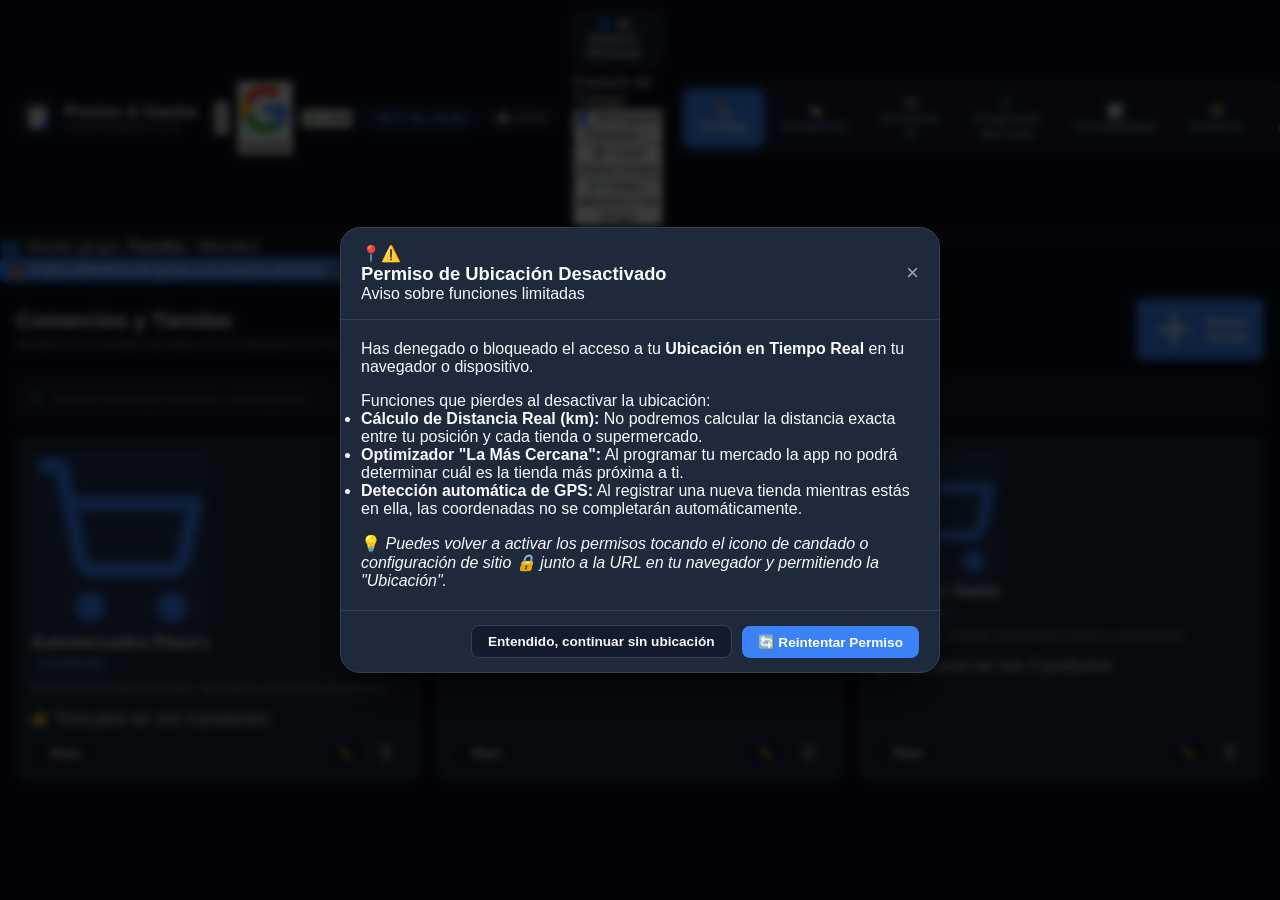
==== commit efede12c: "fix: permitir que el dropdown de grupos flote sobre el contenido sin recortarse ni crear scroll en e" ====
--- a/index.html
+++ b/index.html
@@ -12,7 +12,7 @@
   <link rel="manifest" href="./manifest.json">
   <link rel="icon" type="image/svg+xml" href="./icons/icon.svg">
   <link rel="apple-touch-icon" href="./icons/icon.svg">
-  <link rel="stylesheet" href="./css/styles.css?v=30">
+  <link rel="stylesheet" href="./css/styles.css?v=37">
   <!-- Tailwind Utilities (CDN for instant responsive styling) -->
   <script src="https://cdn.tailwindcss.com"></script>
   <script>
@@ -96,9 +96,9 @@
       </button>
 
       <!-- Dropdown Menu -->
-      <div id="workspaceDropdown" class="hidden absolute left-0 right-0 sm:right-auto mt-2 w-full sm:w-64 bg-slate-900 border border-slate-700 rounded-xl shadow-2xl p-2 z-50">
+      <div id="workspaceDropdown" class="hidden absolute left-0 right-0 sm:right-auto top-full mt-1.5 w-full sm:w-64 bg-slate-900 border border-slate-700 rounded-xl shadow-2xl p-2 z-50">
         <div class="text-[10px] uppercase font-bold text-slate-400 px-2 py-1">Espacio de Trabajo</div>
-        <div id="workspaceOptionsList" class="space-y-1 mb-2">
+        <div id="workspaceOptionsList" class="space-y-1 mb-2 max-h-60 overflow-y-auto">
           <!-- Rendered dynamically -->
         </div>
         <div class="border-t border-slate-800 pt-1 space-y-1">
@@ -436,11 +436,26 @@
       <div class="grid grid-cols-1 lg:grid-cols-12 gap-5 planner-main-grid">
         <!-- Col 1: Catálogo Disponible con botón + (4 cols) -->
         <div class="lg:col-span-4 bg-slate-900 border border-slate-800 rounded-2xl p-4 flex flex-col h-full">
-          <div class="flex items-center justify-between mb-3">
+          <div class="flex items-center justify-between mb-2">
             <h3 class="text-xs font-bold uppercase tracking-wider text-slate-400 flex items-center gap-1.5">
               <span>🏷️</span> 1. Catálogo Disponible
             </h3>
             <span id="plannerCatalogTotal" class="text-[11px] font-semibold text-slate-400">0 productos</span>
+          </div>
+
+          <!-- Selector de Modo de Vista en Catálogo (Grupos vs Individual) -->
+          <div class="flex items-center justify-between gap-2 mb-2.5">
+            <div class="flex items-center bg-slate-950 p-1 rounded-xl border border-slate-800 flex-1 max-w-[210px]">
+              <button type="button" id="btnPlannerModeGroups" class="flex-1 py-1 px-2 rounded-lg text-[11px] font-bold transition bg-blue-600 text-white shadow" title="Ver productos agrupados por nombre similar / marcas">
+                📦 Grupos
+              </button>
+              <button type="button" id="btnPlannerModeIndividual" class="flex-1 py-1 px-2 rounded-lg text-[11px] font-bold transition text-slate-400 hover:text-slate-200" title="Ver productos de forma individual">
+                🏷️ Individual
+              </button>
+            </div>
+            <button type="button" id="btnOpenCreateGroupModal" class="btn btn-secondary btn-sm text-[11px] py-1 px-2.5 flex items-center gap-1 text-blue-400 hover:text-blue-300 font-bold" title="Crear un nuevo grupo de productos manualmente">
+              <span>➕</span> Nuevo Grupo
+            </button>
           </div>
 
           <input type="text" id="plannerSearchInput" class="form-input w-full text-xs mb-3" placeholder="Buscar en catálogo...">
@@ -530,7 +545,12 @@
 
           <!-- All Stores Comparison Details -->
           <div class="bg-slate-900 border border-slate-800 rounded-2xl p-4">
-            <h4 class="text-xs font-bold uppercase tracking-wider text-slate-400 mb-2.5">Comparativa de Tiendas</h4>
+            <div class="flex items-center justify-between mb-3">
+              <h4 class="text-xs font-bold uppercase tracking-wider text-slate-400 flex items-center gap-1.5">
+                <span>🏪</span> Comparativa de Todos los Mercados
+              </h4>
+              <span id="plannerStoresCountBadge" class="text-[11px] font-semibold text-blue-400"></span>
+            </div>
             <div id="plannerResultsList" class="space-y-2.5">
               <p class="text-xs text-slate-500 py-4 text-center">Agrega productos a tu canasta con + y presiona "Optimizar Compras".</p>
             </div>
@@ -1053,28 +1073,93 @@
             </div>
           </div>
         </div>
-        <!-- Atributos Opcionales: Cantidad / Combo, Peso y Volumen -->
-        <div class="grid grid-cols-1 sm:grid-cols-3 gap-2.5">
-          <div class="form-group">
-            <label class="form-label flex items-center justify-between">
-              <span>⚡ Cantidad / Pack</span>
-              <span class="text-[10px] text-slate-500 font-normal">Opcional</span>
+
+        <!-- Grupo del Producto (Indicar a qué grupo pertenece, auto-sugerido o nuevo) -->
+        <div class="form-group relative" id="productGroupFormField">
+          <label class="form-label flex items-center justify-between">
+            <span class="flex items-center gap-1.5">
+              <span>📦</span> Grupo del Producto
+            </span>
+            <span id="productGroupStatusHint" class="text-[10px] text-blue-400 font-semibold">Automático</span>
+          </label>
+          <div class="relative">
+            <input type="text" id="inputProductGroupName" class="form-input text-xs pr-8" placeholder="Ej: Manzana, Jugo de Manzana, Harina de Maíz..." autocomplete="off">
+            <span id="productGroupMatchIcon" class="absolute right-2.5 top-1/2 -translate-y-1/2 text-sm pointer-events-none text-slate-400">📦</span>
+          </div>
+
+          <!-- Lista desplegable flotante de opciones (máximo 3 visibles a la vez con scrollbar para desplazar arriba/abajo) -->
+          <div id="productGroupSuggestionsList" class="hidden absolute left-0 right-0 top-full mt-1 bg-slate-900 border border-slate-700/80 rounded-xl shadow-2xl z-50 overflow-y-auto max-h-[114px] p-1 divide-y divide-slate-800/60">
+            <!-- Sugerencias dinámicas -->
+          </div>
+          <p class="text-[10px] text-slate-400 mt-1">
+            Si no existe, se creará el grupo al guardar. Toca para ver opciones similares.
+          </p>
+        </div>
+
+        <!-- SISTEMA DE MEDIDA: Peso (Kg), Volumen (L) o Unidad (Und) -->
+        <div class="form-group space-y-2">
+          <label class="form-label flex items-center justify-between">
+            <span class="flex items-center gap-1.5 font-bold">
+              <span>📏</span> Tipo de Medida *
+            </span>
+            <span id="measureTypeAiHint" class="hidden text-[10px] text-emerald-400 font-bold items-center gap-1">
+              <span>✨</span> Sugerido por IA
+            </span>
+          </label>
+          <div class="grid grid-cols-3 gap-2">
+            <button type="button" id="btnMeasurePeso" class="btn-measure-type py-2 px-2 rounded-xl border border-slate-700 bg-slate-800 text-slate-300 font-bold text-xs flex flex-col items-center justify-center gap-1 transition hover:border-slate-600">
+              <span class="text-base">⚖️</span>
+              <span>Peso (Kg)</span>
+            </button>
+            <button type="button" id="btnMeasureVolumen" class="btn-measure-type py-2 px-2 rounded-xl border border-slate-700 bg-slate-800 text-slate-300 font-bold text-xs flex flex-col items-center justify-center gap-1 transition hover:border-slate-600">
+              <span class="text-base">🧴</span>
+              <span>Volumen (L)</span>
+            </button>
+            <button type="button" id="btnMeasureUnidad" class="btn-measure-type py-2 px-2 rounded-xl border-2 border-blue-500 bg-blue-600/20 text-blue-300 font-bold text-xs flex flex-col items-center justify-center gap-1 transition shadow-sm">
+              <span class="text-base">⚡</span>
+              <span>Unidad (Und)</span>
+            </button>
+          </div>
+          <input type="hidden" id="inputProductMeasureType" value="unidad">
+          <!-- Inputs legacy invisibles para compatibilidad interna de código existente -->
+          <input type="hidden" id="inputProductQuantity" value="">
+          <input type="hidden" id="inputProductWeight" value="">
+          <input type="hidden" id="inputProductVolume" value="">
+        </div>
+
+        <!-- Cantidad por Empaque y Switch Cantidad Libre -->
+        <div class="grid grid-cols-1 sm:grid-cols-2 gap-2.5">
+          <!-- Campo Cantidad por Empaque (desactivado si es cantidad libre) -->
+          <div class="form-group" id="fieldProductMeasureAmount">
+            <label class="form-label flex items-center justify-between" id="labelProductMeasureAmount">
+              <span id="textProductMeasureAmount">Cantidad del Empaque *</span>
+              <span id="unitProductMeasureHint" class="text-[10px] text-blue-400 font-bold">Und</span>
             </label>
-            <input type="text" id="inputProductQuantity" class="form-input text-xs" placeholder="Ej: 2x, Pack 6, Combo 3x">
-          </div>
-          <div class="form-group">
-            <label class="form-label flex items-center justify-between">
-              <span>⚖️ Peso</span>
-              <span class="text-[10px] text-slate-500 font-normal">Opcional</span>
-            </label>
-            <input type="text" id="inputProductWeight" class="form-input text-xs" placeholder="Ej: 400g, 1kg, 2 lb">
-          </div>
-          <div class="form-group">
-            <label class="form-label flex items-center justify-between">
-              <span>🧴 Volumen</span>
-              <span class="text-[10px] text-slate-500 font-normal">Opcional</span>
-            </label>
-            <input type="text" id="inputProductVolume" class="form-input text-xs" placeholder="Ej: 1.5L, 355ml, 2 L">
+            <div class="relative">
+              <input type="number" step="any" min="0.001" id="inputProductMeasureAmount" class="form-input text-xs pr-12 font-bold" value="1" placeholder="1" required>
+              <span id="badgeProductMeasureUnit" class="absolute right-3 top-1/2 -translate-y-1/2 text-xs font-black text-slate-400 pointer-events-none">Und</span>
+            </div>
+            <p id="helpProductMeasureAmount" class="text-[10px] text-slate-400 mt-1">
+              Ej: 1 und, pack de 6...
+            </p>
+          </div>
+
+          <!-- Opción: Cantidad Libre (A granel / Variable) -->
+          <div class="form-group flex flex-col justify-between p-2.5 rounded-xl bg-slate-800/60 border border-slate-700/70 hover:border-slate-600 transition">
+            <div class="flex items-start justify-between gap-2">
+              <div class="min-w-0 flex-1">
+                <label for="chkProductFreeQuantity" class="text-xs font-bold text-slate-200 cursor-pointer flex items-center gap-1.5">
+                  <span>🛒</span> Cantidad Libre
+                </label>
+                <p class="text-[10px] text-slate-400 mt-0.5 leading-snug">
+                  El cliente elige cuánto pedir: por kilo, litro o unidad variable (charcutería, recarga, a granel).
+                </p>
+              </div>
+              <input type="checkbox" id="chkProductFreeQuantity" class="w-4 h-4 mt-0.5 rounded text-blue-600 focus:ring-blue-500 bg-slate-700 border-slate-600 cursor-pointer flex-shrink-0">
+            </div>
+            <div id="badgeFreeQuantityAi" class="hidden mt-1.5 inline-flex items-center gap-1 text-[10px] font-bold text-amber-300 bg-amber-500/10 border border-amber-500/30 px-2 py-0.5 rounded-md w-fit">
+              <span>✨</span> Activado por IA (Charcutería/Recarga)
+            </div>
           </div>
         </div>
         <div class="grid grid-cols-2 gap-3">
@@ -1341,6 +1426,190 @@
       <div class="modal-footer">
         <button type="button" class="btn btn-secondary" data-modal="modalStoreProducts">Cerrar</button>
       </div>
+    </div>
+  </div>
+
+  <!-- MODAL: DETALLE Y EDICIÓN DE GRUPO DE PRODUCTOS -->
+  <div id="modalProductGroupDetail" class="modal-overlay">
+    <div class="modal-content max-w-lg">
+      <div class="modal-header">
+        <div class="flex items-center gap-2.5 min-w-0">
+          <span class="text-2xl flex-shrink-0">📦</span>
+          <div class="min-w-0 flex-1">
+            <h3 id="groupDetailTitle" class="modal-title truncate">Detalle del Grupo</h3>
+            <span id="groupDetailBadge" class="text-[11px] font-semibold text-slate-400">0 productos</span>
+          </div>
+        </div>
+        <button class="modal-close" data-modal="modalProductGroupDetail">&times;</button>
+      </div>
+
+      <div class="modal-body space-y-3.5">
+        <!-- Tarjeta de Resumen con Rangos de Precio y Medidas -->
+        <div class="p-3 rounded-xl bg-slate-900 border border-slate-800 space-y-2">
+          <div class="flex items-center justify-between text-xs">
+            <span class="text-slate-400">Rango de Precio:</span>
+            <span id="groupDetailPriceRange" class="font-bold text-emerald-400">$ 0.00</span>
+          </div>
+          <div id="groupDetailSpecsRow" class="flex items-center justify-between text-xs pt-2 border-t border-slate-800/80">
+            <span class="text-slate-400">Rango de Medidas:</span>
+            <span id="groupDetailSpecsRange" class="font-medium text-slate-200">--</span>
+          </div>
+        </div>
+
+        <!-- Acciones Rápidas: Renombrar o Desarmar -->
+        <div class="flex items-center justify-between gap-2">
+          <button type="button" id="btnGroupDetailRename" class="btn btn-secondary btn-sm text-xs py-1 px-2.5 flex items-center gap-1.5 text-slate-300">
+            <span>✏️</span> Renombrar Grupo
+          </button>
+          <button type="button" id="btnGroupDetailDelete" class="btn btn-secondary btn-sm text-xs py-1 px-2.5 text-red-400 hover:text-red-300 hover:bg-red-500/10 border-red-500/20 flex items-center gap-1.5">
+            <span>🗑️</span> Desarmar Grupo
+          </button>
+        </div>
+
+        <!-- Sección: Lista de Productos en este Grupo -->
+        <div>
+          <div class="flex items-center justify-between mb-2">
+            <h4 class="text-xs font-bold uppercase tracking-wider text-slate-300">Productos en este grupo</h4>
+            <span id="groupDetailCount" class="text-[11px] text-slate-400 font-semibold">0</span>
+          </div>
+          <div id="groupDetailProductsList" class="space-y-2 max-h-[36vh] overflow-y-auto pr-1">
+            <!-- Rendered dynamically -->
+          </div>
+        </div>
+
+        <!-- Sección: Agregar otro producto existente a este grupo -->
+        <div class="pt-3 border-t border-slate-800 space-y-2">
+          <label class="text-xs font-bold text-slate-300 block">➕ Añadir otro producto a este grupo</label>
+          <div class="flex items-center gap-2">
+            <select id="groupDetailAddProductSelect" class="form-select text-xs flex-1">
+              <option value="">Selecciona un producto para agregarlo...</option>
+            </select>
+            <button type="button" id="btnGroupDetailAddProductSubmit" class="btn btn-primary btn-sm text-xs py-2 px-3 font-bold whitespace-nowrap">
+              Agregar
+            </button>
+          </div>
+        </div>
+      </div>
+
+      <div class="modal-footer">
+        <button type="button" class="btn btn-secondary" data-modal="modalProductGroupDetail">Cerrar</button>
+      </div>
+    </div>
+  </div>
+
+  <!-- MODAL: CREAR GRUPO MANUAL DE PRODUCTOS -->
+  <div id="modalCreateProductGroup" class="modal-overlay">
+    <div class="modal-content max-w-md">
+      <div class="modal-header">
+        <div class="flex items-center gap-2">
+          <span class="text-xl">✨📦</span>
+          <h3 class="modal-title">Nuevo Grupo Manual</h3>
+        </div>
+        <button class="modal-close" data-modal="modalCreateProductGroup">&times;</button>
+      </div>
+
+      <form id="formCreateProductGroup" class="modal-body space-y-3.5">
+        <div class="form-group">
+          <label class="form-label">Nombre del Grupo *</label>
+          <input type="text" id="inputNewGroupName" class="form-input text-xs" required placeholder="Ej: Jugo de Manzana, Arroz Blanco, Harina de Maíz">
+          <p class="text-[11px] text-slate-400 mt-1">El sistema usará este nombre para agrupar productos similares futuros sin confundirse.</p>
+        </div>
+
+        <div class="form-group">
+          <label class="form-label flex items-center justify-between">
+            <span>Palabras clave o alias</span>
+            <span class="text-[10px] text-slate-500 font-normal">Opcional</span>
+          </label>
+          <input type="text" id="inputNewGroupKeywords" class="form-input text-xs" placeholder="Ej: manzana, zumo de manzana, apple juice">
+          <p class="text-[10px] text-slate-500 mt-1">Términos separados por coma para que productos futuros se unan automáticamente.</p>
+        </div>
+
+        <div class="form-group">
+          <div class="flex items-center justify-between mb-1.5">
+            <label class="form-label mb-0">Seleccionar productos iniciales</label>
+            <span id="createGroupSelectionCount" class="text-[11px] text-blue-400 font-semibold">0 seleccionados</span>
+          </div>
+          <input type="text" id="createGroupFilterInput" class="form-input text-xs w-full mb-2" placeholder="Filtrar productos disponibles...">
+          <div id="createGroupProductsChecklist" class="space-y-1.5 max-h-44 overflow-y-auto p-2 bg-slate-900/60 rounded-xl border border-slate-800">
+            <!-- Dynamic checkboxes -->
+          </div>
+        </div>
+
+        <div class="modal-footer pt-3">
+          <button type="button" class="btn btn-secondary" data-modal="modalCreateProductGroup">Cancelar</button>
+          <button type="submit" class="btn btn-primary font-bold shadow-lg shadow-blue-500/20">Guardar Grupo</button>
+        </div>
+      </form>
+    </div>
+  </div>
+
+  <!-- MODAL: INDICAR CANTIDAD LIBRE (PESO, VOLUMEN O UNIDAD) -->
+  <div id="modalOrderFreeQuantity" class="modal-overlay">
+    <div class="modal-content max-w-sm">
+      <div class="modal-header border-b border-slate-800 pb-3">
+        <div class="flex items-center gap-2.5">
+          <span class="w-9 h-9 rounded-xl bg-blue-500/10 border border-blue-500/20 text-blue-400 flex items-center justify-center text-xl flex-shrink-0 shadow-inner" id="freeQtyModalIcon">⚖️</span>
+          <div>
+            <h3 class="modal-title text-sm font-bold text-slate-100" id="freeQtyModalTitle">Indicar Cantidad a Comprar</h3>
+            <p class="text-[11px] text-slate-400" id="freeQtyModalSubtitle">Producto con cantidad libre / a granel</p>
+          </div>
+        </div>
+        <button class="modal-close" data-modal="modalOrderFreeQuantity">&times;</button>
+      </div>
+
+      <form id="formOrderFreeQuantity" class="modal-body space-y-4 pt-3">
+        <input type="hidden" id="inputFreeQtyItemKey">
+        <input type="hidden" id="inputFreeQtyMeasureType" value="peso">
+        <input type="hidden" id="inputFreeQtyUnitPriceUsd" value="0">
+
+        <!-- Ficha de Referencia del Producto -->
+        <div class="p-3 bg-slate-900/90 rounded-xl border border-slate-800 space-y-1">
+          <div class="flex items-start justify-between gap-2">
+            <span id="freeQtyTargetName" class="text-xs font-bold text-slate-100 truncate block"></span>
+            <span id="freeQtyUnitPriceBadge" class="text-xs font-black text-emerald-400 whitespace-nowrap"></span>
+          </div>
+          <p id="freeQtyStoreNote" class="text-[10px] text-slate-400 truncate"></p>
+        </div>
+
+        <!-- Campo Numérico con Sufijo de Unidad -->
+        <div class="form-group">
+          <label class="form-label flex items-center justify-between">
+            <span id="freeQtyInputLabel" class="font-bold text-slate-200">¿Cuánto deseas pedir en Kilos (Kg)? *</span>
+            <span id="freeQtyInputHint" class="text-[10px] text-blue-400 font-extrabold uppercase">Kilos</span>
+          </label>
+          <div class="relative">
+            <input type="number" step="any" min="0.001" id="inputFreeQtyValue" class="form-input text-lg font-black text-center py-2.5 text-blue-300" required placeholder="0.500">
+            <span id="freeQtyUnitSuffix" class="absolute right-3.5 top-1/2 -translate-y-1/2 text-xs font-black text-slate-400 uppercase pointer-events-none">Kg</span>
+          </div>
+
+          <!-- Botones de selección rápida (Chips) -->
+          <div class="mt-2.5">
+            <span class="text-[10px] text-slate-400 font-semibold block mb-1">Opciones rápidas frecuentes:</span>
+            <div id="freeQtyQuickChips" class="flex flex-wrap gap-1.5">
+              <!-- Se generan dinámicamente según peso, volumen o unidad -->
+            </div>
+          </div>
+        </div>
+
+        <!-- Resumen de Costo Estimado en Vivo -->
+        <div class="p-3 rounded-xl bg-blue-500/10 border border-blue-500/20 flex items-center justify-between">
+          <div>
+            <span class="text-[10px] text-blue-300 uppercase font-black tracking-wider block">Total Calculado</span>
+            <span id="freeQtyLiveAmountText" class="text-xs text-slate-300 font-medium">0.500 Kg seleccionados</span>
+          </div>
+          <div class="text-right">
+            <span id="freeQtyLiveTotalPrimary" class="text-sm font-black text-emerald-400 block">$ 0.00</span>
+            <span id="freeQtyLiveTotalSecondary" class="text-[10px] font-semibold text-slate-400 block">Bs. 0.00</span>
+          </div>
+        </div>
+
+        <div class="modal-footer pt-1 flex items-center justify-end gap-2">
+          <button type="button" class="btn btn-secondary btn-sm" data-modal="modalOrderFreeQuantity">Cancelar</button>
+          <button type="submit" class="btn btn-primary btn-sm flex items-center gap-1.5 font-bold shadow-lg shadow-blue-500/20">
+            <span>🛒</span> Confirmar y Añadir
+          </button>
+        </div>
+      </form>
     </div>
   </div>
 
@@ -1764,16 +2033,17 @@
   <div id="toastContainer" class="toast-container"></div>
 
   <!-- Core Scripts -->
-  <script src="./js/db.js?v=30"></script>
-  <script src="./js/icons-library.js?v=30"></script>
-  <script src="./js/bcv.js?v=30"></script>
-  <script src="./js/image-compressor.js?v=30"></script>
-  <script src="./js/ai-scanner.js?v=30"></script>
-  <script src="./js/charts.js?v=30"></script>
-  <script src="./js/grocery-planner.js?v=30"></script>
-  <script src="./js/accounting.js?v=30"></script>
-  <script src="./js/backup-drive.js?v=30"></script>
-  <script src="./js/auth-groups.js?v=30"></script>
-  <script src="./js/app.js?v=30"></script>
+  <script src="./js/db.js?v=37"></script>
+  <script src="./js/icons-library.js?v=37"></script>
+  <script src="./js/bcv.js?v=37"></script>
+  <script src="./js/image-compressor.js?v=37"></script>
+  <script src="./js/ai-scanner.js?v=37"></script>
+  <script src="./js/charts.js?v=37"></script>
+  <script src="./js/grocery-planner.js?v=37"></script>
+  <script src="./js/product-groups.js?v=37"></script>
+  <script src="./js/accounting.js?v=37"></script>
+  <script src="./js/backup-drive.js?v=37"></script>
+  <script src="./js/auth-groups.js?v=37"></script>
+  <script src="./js/app.js?v=37"></script>
 </body>
 </html>
--- a/css/styles.css
+++ b/css/styles.css
@@ -56,7 +56,7 @@
 .app-header {
   position: sticky;
   top: 0;
-  z-index: 40;
+  z-index: 60;
   background-color: rgba(11, 15, 25, 0.96);
   backdrop-filter: blur(14px);
   border-bottom: 1px solid var(--border-color);
@@ -69,13 +69,14 @@
   width: 100%;
   max-width: 100vw;
   box-sizing: border-box;
-  overflow-x: hidden;
+  overflow: visible !important;
 }
 
 @media (max-width: 400px) {
   .app-header {
     padding: 6px 8px;
     gap: 4px;
+    overflow: visible !important;
   }
 }
 
@@ -84,6 +85,7 @@
     padding: 10px 20px;
     flex-wrap: nowrap;
     gap: 16px;
+    overflow: visible !important;
   }
 }
 
@@ -203,6 +205,12 @@
     padding: 6px 14px;
     border-radius: 12px;
   }
+}
+
+#workspaceDropdown {
+  top: 100%;
+  margin-top: 6px;
+  z-index: 100;
 }
 
 /* BCV Badge Pill */
@@ -883,6 +891,7 @@
     gap: 8px;
     flex-wrap: nowrap;
     align-items: center;
+    overflow: visible !important;
   }
 
   .brand-wrapper {
